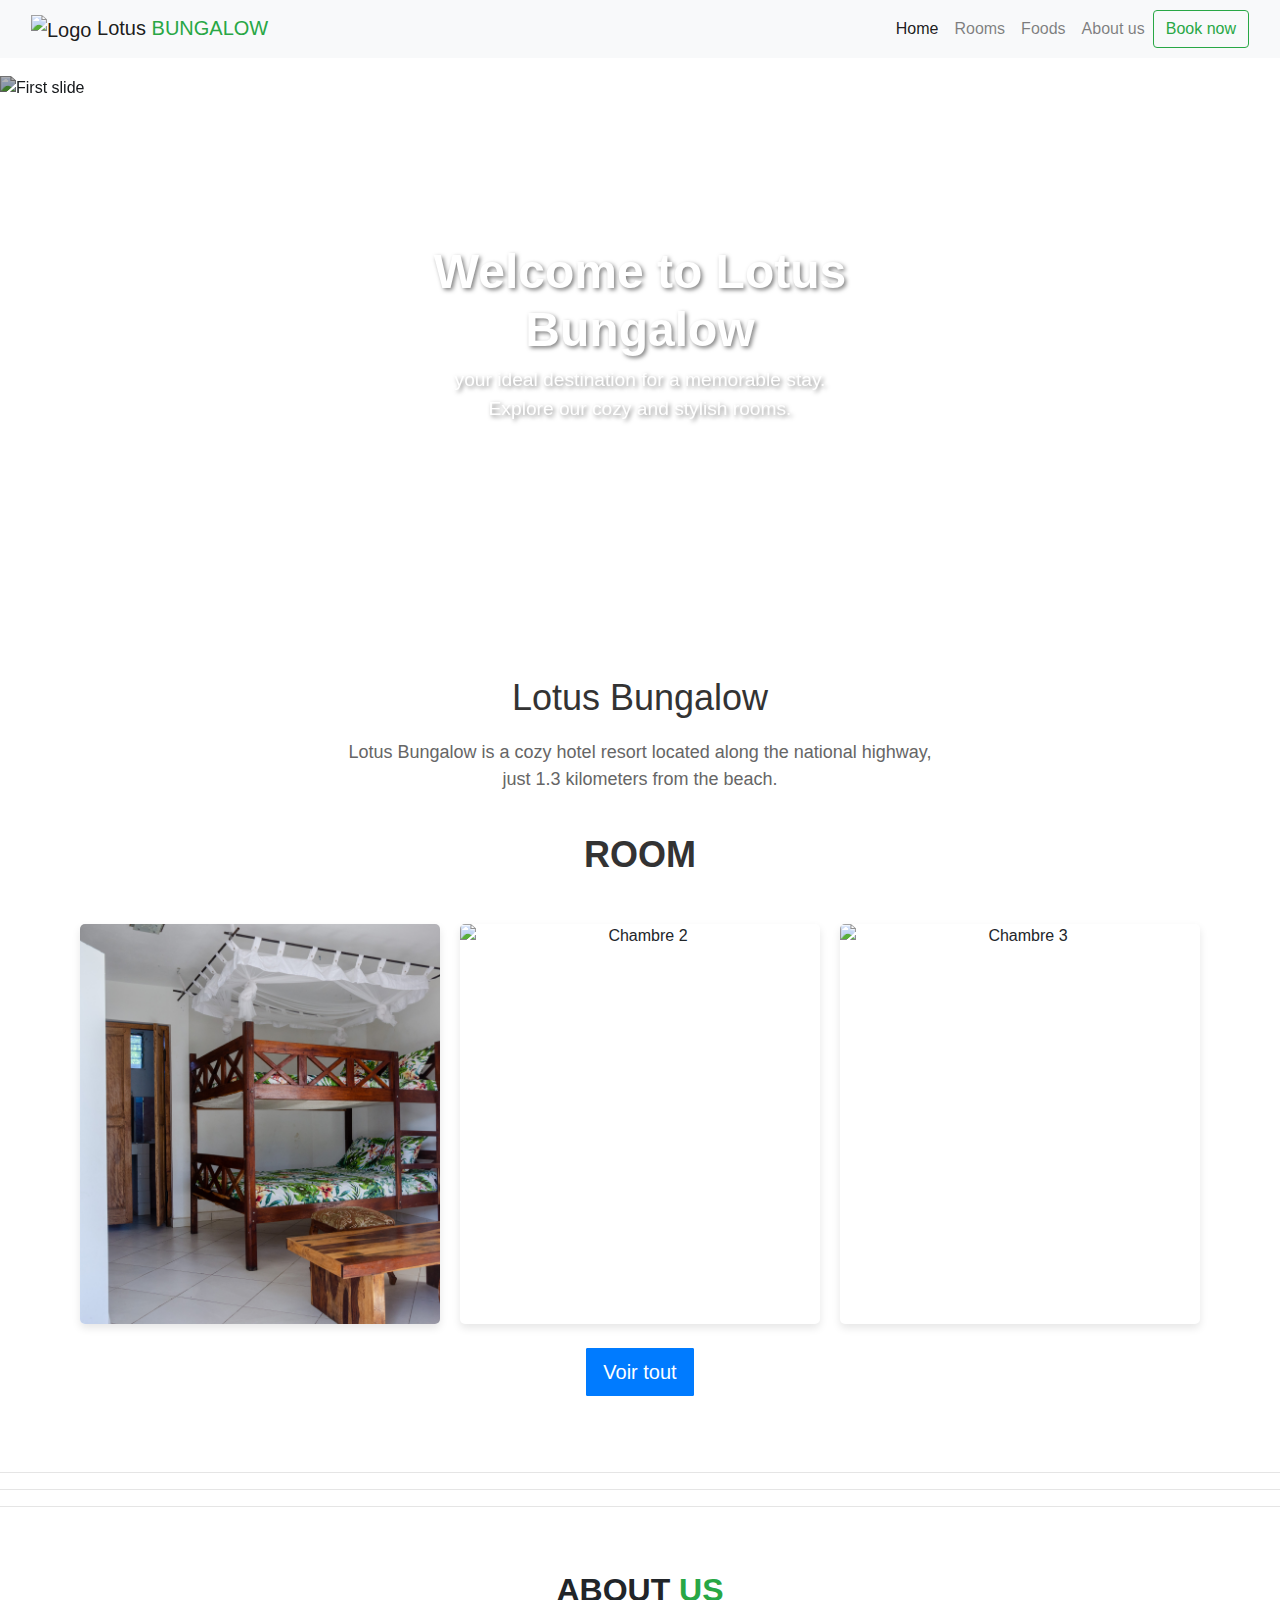
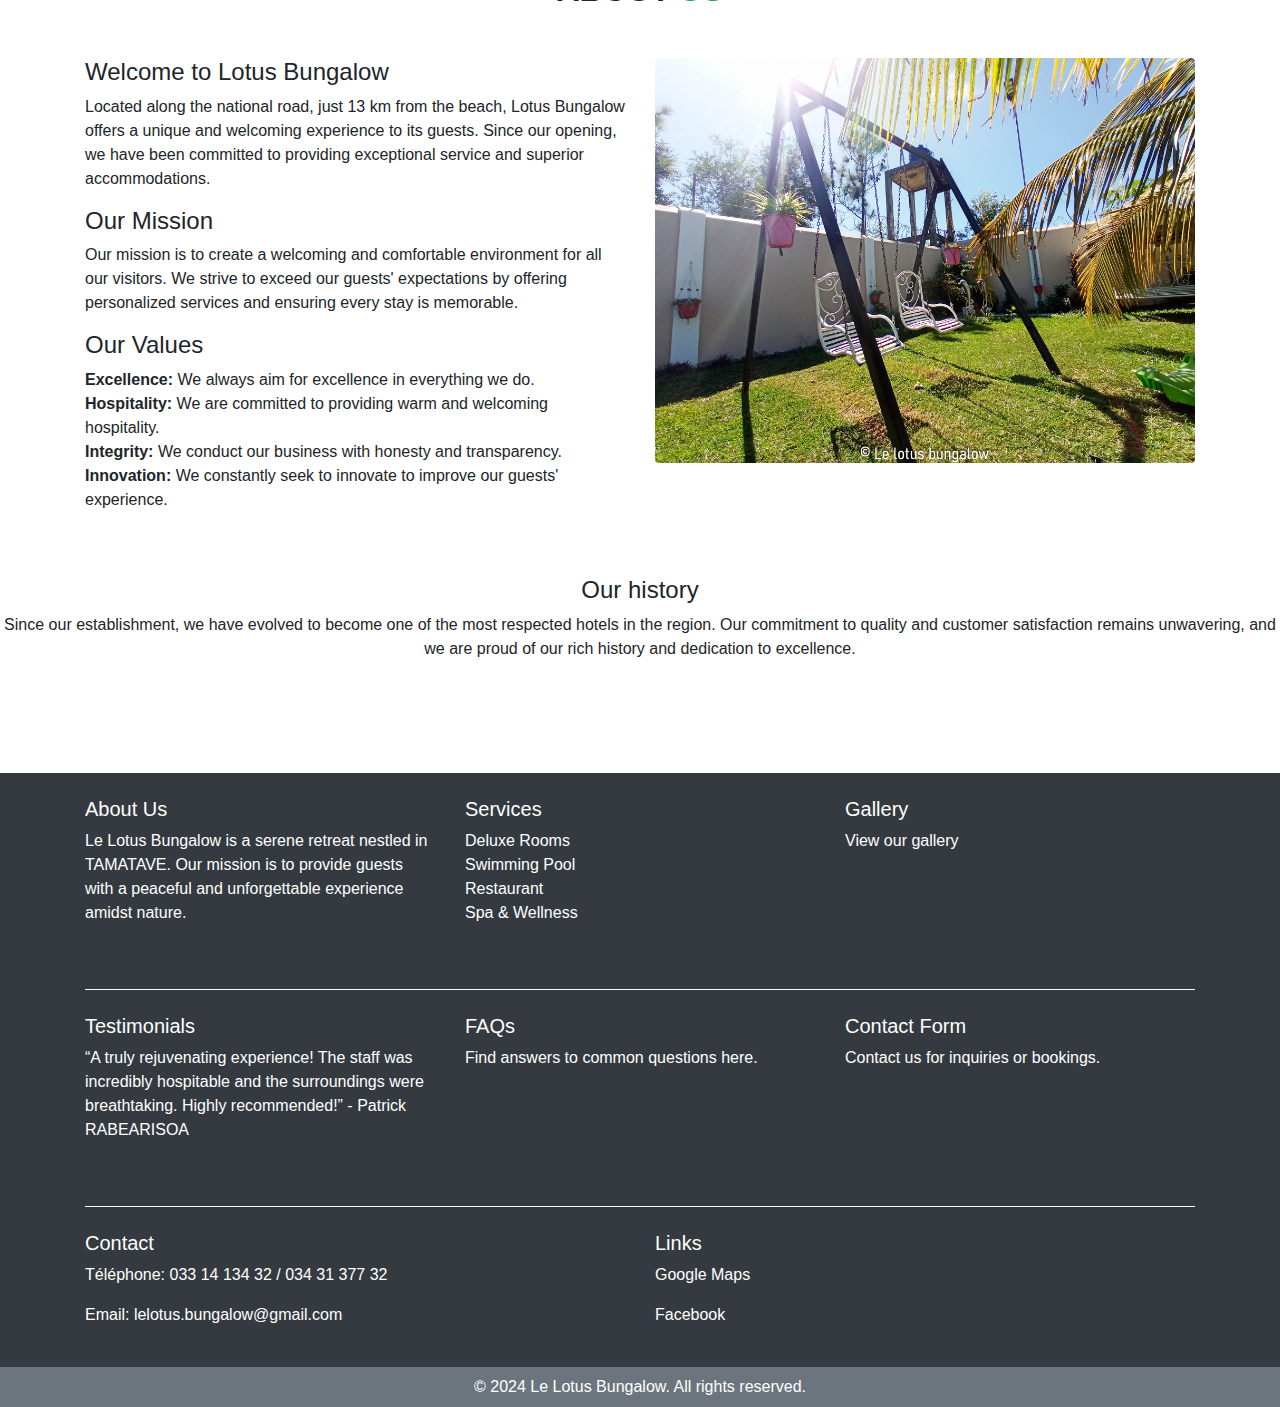
==== index.html @ 2dff7087 "fix: html code." ====
<!DOCTYPE html>
<html lang="en">
  <head>
    <meta charset="UTF-8" />
    <meta name="viewport" content="width=device-width, initial-scale=1.0" />
    <title>lotusbungalow.com</title>
    <link
      rel="stylesheet"
      href="https://stackpath.bootstrapcdn.com/bootstrap/4.5.2/css/bootstrap.min.css"
    />
    <link rel="stylesheet" href="assets/css/style.css" />
    <script src="https://code.jquery.com/jquery-3.5.1.slim.min.js"></script>
    <script src="https://cdn.jsdelivr.net/npm/@popperjs/core@2.9.2/dist/umd/popper.min.js"></script>
    <script src="https://stackpath.bootstrapcdn.com/bootstrap/4.5.2/js/bootstrap.min.js"></script>
  </head>
  <body>
    <nav class="navbar navbar-expand-lg navbar-light bg-light fixed-top">
      <div class="container-fluid">
        <a class="navbar-brand" href="#">
          <img
            src="assets/icons/Logo sans fond.png"
            alt="Logo"
            style="height: 40px"
          />
          Lotus <span class="text-success">BUNGALOW</span>
        </a>
        <button
          class="navbar-toggler"
          type="button"
          data-toggle="collapse"
          data-target="#navbarNav"
          aria-controls="navbarNav"
          aria-expanded="false"
          aria-label="Toggle navigation"
        >
          <span class="navbar-toggler-icon"></span>
        </button>
        <div class="collapse navbar-collapse" id="navbarNav">
          <ul class="navbar-nav ml-auto">
            <li class="nav-item active">
              <a class="nav-link" href="#">Home</a>
            </li>
            <li class="nav-item">
              <a class="nav-link" href="#room">Rooms</a>
            </li>
            <li class="nav-item">
              <a class="nav-link" href="#">Foods</a>
            </li>
            <li class="nav-item">
              <a class="nav-link" href="#aboutus">About us</a>
            </li>
          </ul>
          <form class="form-inline my-2 my-lg-0">
            <button
              class="btn btn-outline-success my-2 my-sm-0 w-100"
              type="submit"
            >
              Book now
            </button>
          </form>
        </div>
      </div>
    </nav>

    <div style="margin-top: 56px">
      <div
        id="carouselExampleIndicators"
        class="carousel slide"
        data-ride="carousel"
      >
        <ol class="carousel-indicators">
          <li
            data-target="#carouselExampleIndicators"
            data-slide-to="0"
            class="active"
          ></li>
          <li data-target="#carouselExampleIndicators" data-slide-to="1"></li>
          <li data-target="#carouselExampleIndicators" data-slide-to="2"></li>
        </ol>
        <div class="carousel-inner">
          <div class="carousel-item active">
            <img
              src="assets/image/308730508_596184905544179_4682401747476039275_n.jpg"
              class="d-block w-100"
              alt="First slide"
            />
            <div class="carousel-caption d-none d-md-block">
              <h5>Welcome to Lotus Bungalow</h5>
              <p>
                your ideal destination for a memorable stay. Explore our cozy
                and stylish rooms.
              </p>
            </div>
          </div>
          <div class="carousel-item">
            <img
              src="assets/image/BUNGALOW_01_3.JPG"
              class="d-block w-100"
              alt="Second slide"
            />
            <div class="carousel-caption d-none d-md-block">
              <h5>Welcome Lotus Bungalow</h5>
              <p>
                The perfect place for your stay. Discover our comfortable and
                elegant rooms.
              </p>
              <a href="rooms.html" class="btn btn-primary btn-lg">Rooms</a>
            </div>
          </div>
          <div class="carousel-item">
            <img
              src="assets/image/PLATS_04.JPG"
              class="d-block w-100"
              alt="Third slide"
            />
            <div class="carousel-caption d-none d-md-block">
              <h5>Welcome to Lotus Bungalow</h5>
              <p>
                Indulge in our culinary delights, crafted to tantalize your
                taste buds.
              </p>
              <a href="food.html" class="btn btn-primary btn-lg">Food</a>
            </div>
          </div>
        </div>
        <a
          class="carousel-control-prev"
          href="#carouselExampleIndicators"
          role="button"
          data-slide="prev"
        >
          <span class="carousel-control-prev-icon" aria-hidden="true"></span>
          <span class="sr-only">Previous</span>
        </a>
        <a
          class="carousel-control-next"
          href="#carouselExampleIndicators"
          role="button"
          data-slide="next"
        >
          <span class="carousel-control-next-icon" aria-hidden="true"></span>
          <span class="sr-only">Next</span>
        </a>
      </div>

      <div class="container welcome-section">
        <h2>Lotus Bungalow</h2>
        <p>
          Lotus Bungalow is a cozy hotel resort located along the national
          highway, <span id="room" >just 1.3 kilometers from the beach.</span> 
        </p>
        <h2 class="text-center font-weight-bold mb-5">ROOM</h2>

        <div class="room-images">
          <img
            src="assets/image/BUNGALOW_09_1.JPG"
            alt="Chambre 1"
            class="img-fluid"
          />
          <img
            src="assets/image/BUNGALOW_05_2.JPG"
            alt="Chambre 2"
            class="img-fluid"
          />
          <img
            src="assets/image/EXTERIEUR_10.JPG"
            alt="Chambre 3"
            class="img-fluid"
          />
        </div>
        <a href="rooms.html" class="btn btn-primary btn-lg mt-4">Voir tout</a>
      </div>
    </div>
    <hr class="<hr class="invisible-hr" id="aboutus">
    <hr class="<hr class="invisible-hr">
    <hr class="<hr class="invisible-hr">

    <!-- About us section JOELITIANA -->
  <section  class="py-5">
    <div class="container">
        <h2 class="text-center font-weight-bold mb-5">ABOUT <span class="text-success">US</span></h2>
        <div class="row">
            <div class="col-md-6 order-md-2">
                <img src="assets/image/405200516_856236149539052_360802718447433710_n.jpg" alt="Lotus Bungalow" class="img-fluid rounded mb-4">
            </div>
            <div class="col-md-6 order-md-1">
                <h4>Welcome to Lotus Bungalow</h4>
                <p>Located along the national road, just 13 km from the beach, Lotus Bungalow offers a unique and welcoming experience to its guests. Since our opening, we have been committed to providing exceptional service and superior accommodations.</p>
                <h4>Our Mission</h4>
                <p>Our mission is to create a welcoming and comfortable environment for all our visitors. We strive to exceed our guests' expectations by offering personalized services and ensuring every stay is memorable.</p>
                <h4>Our Values</h4>
                <ul class="list-unstyled" >
                    <li><strong>Excellence:</strong> We always aim for excellence in everything we do.</li>
                    <li><strong>Hospitality:</strong> We are committed to providing warm and welcoming hospitality.</li>
                    <li><strong>Integrity:</strong> We conduct our business with honesty and transparency.</li>
                    <li><strong>Innovation:</strong> We constantly seek to innovate to improve our guests' experience.</li>
                </ul>
            </div>
        </div>
    </div>
    <div class="row mt-5">
        <div class="col-md-12 text-center">
            <h4>Our history</h4>
            <p>Since our establishment, we have evolved to become one of the most respected hotels in the region. Our commitment to quality and customer satisfaction remains unwavering, and we are proud of our rich history and dedication to excellence.</p>
        </div>
    </div>
  </div>
</section>

 <!-- Footer  JOELITIANA-->
 <footer class="bg-dark text-white mt-5">
  <div class="container py-4">
    <div class="row">
      <div class="col-md-4 mb-4">
          <h5>About Us</h5>
          <p>Le Lotus Bungalow is a serene retreat nestled in TAMATAVE. Our mission is to provide guests with a peaceful and unforgettable experience amidst nature.</p>
      </div>
      <div class="col-md-4 mb-4">
          <h5>Services</h5>
          <ul class="list-unstyled">
              <li>Deluxe Rooms</li>
              <li>Swimming Pool</li>
              <li>Restaurant</li>
              <li>Spa & Wellness</li>
          </ul>
      </div>
      <div class="col-md-4 mb-4">
          <h5>Gallery</h5>
          <p><a class="text-white">View our gallery</a></p>
      </div>
  </div>
      <hr class="border-top border-light my-4">
      <div class="row">
        <div class="col-md-4 mb-4">
              <h5>Testimonials</h5>
              <p>“A truly rejuvenating experience! The staff was incredibly hospitable and the surroundings were breathtaking. Highly recommended!” - Patrick RABEARISOA</p>
          </div>
          <div class="col-md-4 mb-4">
              <h5>FAQs</h5>
              <p>Find answers to common questions <a class="text-white">here</a>.</p>
          </div>
          <div class="col-md-4">
            <h5>Contact Form</h5>
            <p><a class="text-white">Contact us</a> for inquiries or bookings.</p>
          </div>
      </div>
      <hr class="border-top border-light my-4">
      <div class="row">
          <div class="col-md-6">
            <h5>Contact</h5>
            <p>Téléphone: 033 14 134 32 / 034 31 377 32</p>
            <p>Email: <a href="mailto:lelotus.bungalow@gmail.com" class="text-white">lelotus.bungalow@gmail.com</a></p>
          </div>
          <div class="col-md-6">
              <h5>Links</h5>
              <p><a href="https://www.google.com/maps/place/Le+Lotus+Bungalow" class="text-white" target="_blank">Google Maps</a></p>
              <p><a href="https://www.facebook.com/Le-Lotus-Bungalow" class="text-white" target="_blank">Facebook</a></p>
          </div>
      </div>
  </div>
  <div class="container-fluid bg-secondary py-2">
      <div class="container text-center">
          <p class="mb-0">© 2024 Le Lotus Bungalow. All rights reserved.</p>
      </div>
  </div>
</footer>


    <script src="https://code.jquery.com/jquery-3.5.1.slim.min.js"></script>
    <script src="https://cdn.jsdelivr.net/npm/@popperjs/core@2.9.3/dist/umd/popper.min.js"></script>
    <script src="https://stackpath.bootstrapcdn.com/bootstrap/4.5.2/js/bootstrap.min.js"></script>
    <script src="https://kit.fontawesome.com/a076d05399.js"></script>
  </body>
</html>
---- assets/css/style.css ----
* {
  margin: 0;
  padding: 0;
  box-sizing: border-box;
  font-family: Arial, Helvetica, sans-serif;
}
html {
  scroll-behavior: smooth;
}

.navbar-nav .nav-link {
  transition: background-color 0.3s, color 0.3s;
}

.navbar-nav .nav-link:hover {
  background-color: #6ea2db;
  color: white;
}

.carousel-item {
  height: 65vh;
  background-size: cover;
  background-position: center;
  position: relative;
}
.carousel-caption {
  bottom: 12%;
}
.carousel-caption h5 {
  font-size: 3.1rem;
  font-weight: bold;
}
.carousel-caption p {
  font-size: 1.1rem;
}
.carousel-caption button {
  color: white;
  border-radius: 1px;
  margin-left: 20px;
}

.carousel-item.active div {
  border-radius: 5px;
}
.image-filtre {
  filter: brightness(70%);
}
.btn.btn-primary.btn-lg {
  border-radius: 1px;
}
.btn.btn-secondary.btn-lg {
  border-radius: 1px;
  margin: 20px;
}
body {
  margin-top: 76px;
}

.carousel-item {
  height: 60vh;
  min-height: 300px;
}

.carousel-item img {
  height: 100%;
  object-fit: cover;
}

.carousel-caption {
  position: absolute;
  top: 50%;
  left: 50%;
  transform: translate(-50%, -50%);
  text-align: center;
  color: white;
  text-shadow: 2px 2px 4px rgba(0, 0, 0, 0.5);
  padding: 0;
}

@media (max-width: 768px) {
  .carousel-caption {
    padding: 0 5px;
  }

  .carousel-caption h5 {
    font-size: 1.8rem;
  }

  .carousel-caption p {
    font-size: 0.5rem;
  }
}

@media (max-width: 576px) {
  .carousel-caption {
    padding: 0 5px;
  }

  .carousel-caption h5 {
    font-size: 1.2rem;
  }

  .carousel-caption p {
    font-size: 0.9rem;
  }

  .carousel-caption a {
    font-size: 0.8rem;
  }
}

@media (max-width: 1040px) {
  .carousel-caption {
    padding: 0 5px;
    margin-top: -5vw;
  }

  .carousel-caption h5 {
    font-size: 1.5rem;
  }

  .carousel-caption p {
    font-size: 1.1rem;
  }

  .carousel-caption a {
    font-size: 0.5rem;
  }
}
@media (max-width: 1440px) {
  .carousel-caption {
    padding: 0 5px;
  }

  .carousel-caption h5 {
    font-size: 3rem;
  }

  .carousel-caption p {
    font-size: 1.2rem;
  }

  .carousel-caption a {
    font-size: 0.6rem;
  }
}

body {
  font-family: Arial, sans-serif;
}

.welcome-section,
.why-choose-us,
.events-section {
  padding: 60px 0;
  text-align: center;
}
.welcome-section h2,
.why-choose-us h2,
.events-section h2 {
  font-size: 36px;
  margin-bottom: 20px;
  color: #333;
}
.welcome-section p,
.why-choose-us p,
.events-section p {
  max-width: 600px;
  margin: 0 auto 40px;
  font-size: 18px;
  color: #666;
}
.room-images,
.why-choose-us .images,
.events-section .images {
  display: flex;
  justify-content: center;
  gap: 20px;
  flex-wrap: wrap;
}
.room-images img,
.why-choose-us img,
.events-section img {
  max-width: 50%;
  border-radius: 5px;
  box-shadow: 0 4px 8px rgba(0, 0, 0, 0.1);
  width: calc(33.333% - 20px);
  height: 400px;
  object-fit: cover;
}
@media (max-width: 768px) {
  .room-images img,
  .why-choose-us img,
  .events-section img {
    width: calc(50% - 20px);
  }
}
@media (max-width: 576px) {
  .room-images img,
  .why-choose-us img,
  .events-section img {
    width: 100%;
  }
}

.carousel-item.active img {
  filter: brightness(70%);
}

#services {
  position: relative;
  background-image: url("../image/Premium\ Photo\ _\ Abstract\ blur\ luxury\ hotel\ lobby\ for\ background.jpg");
  background-size: cover;
  background-position: center;
  color: white;
  padding: 5rem 0;
}
.service-logo {
  max-width: 60px;
  height: auto;
}

.overlay {
  position: absolute;
  top: 0;
  right: 0;
  bottom: 0;
  left: 0;
  background: rgba(0, 0, 0, 0.5);
}

.content {
  position: relative;
  z-index: 2;
}

.card {
  background: rgba(0, 0, 0, 0.7);
  border: none;
}

.card h5,
.card p {
  color: white;
}

@media (max-width: 768px) {
  .card {
    height: auto;
  }
}

@media (max-width: 576px) {
  .card {
    height: auto;
  }
  .container {
    margin-bottom: 50px;
  }
}
.room-images img:hover {
  filter: grayscale(100%);
  transform: scale(0.99);
  transition: transform 0.2s ease;
}
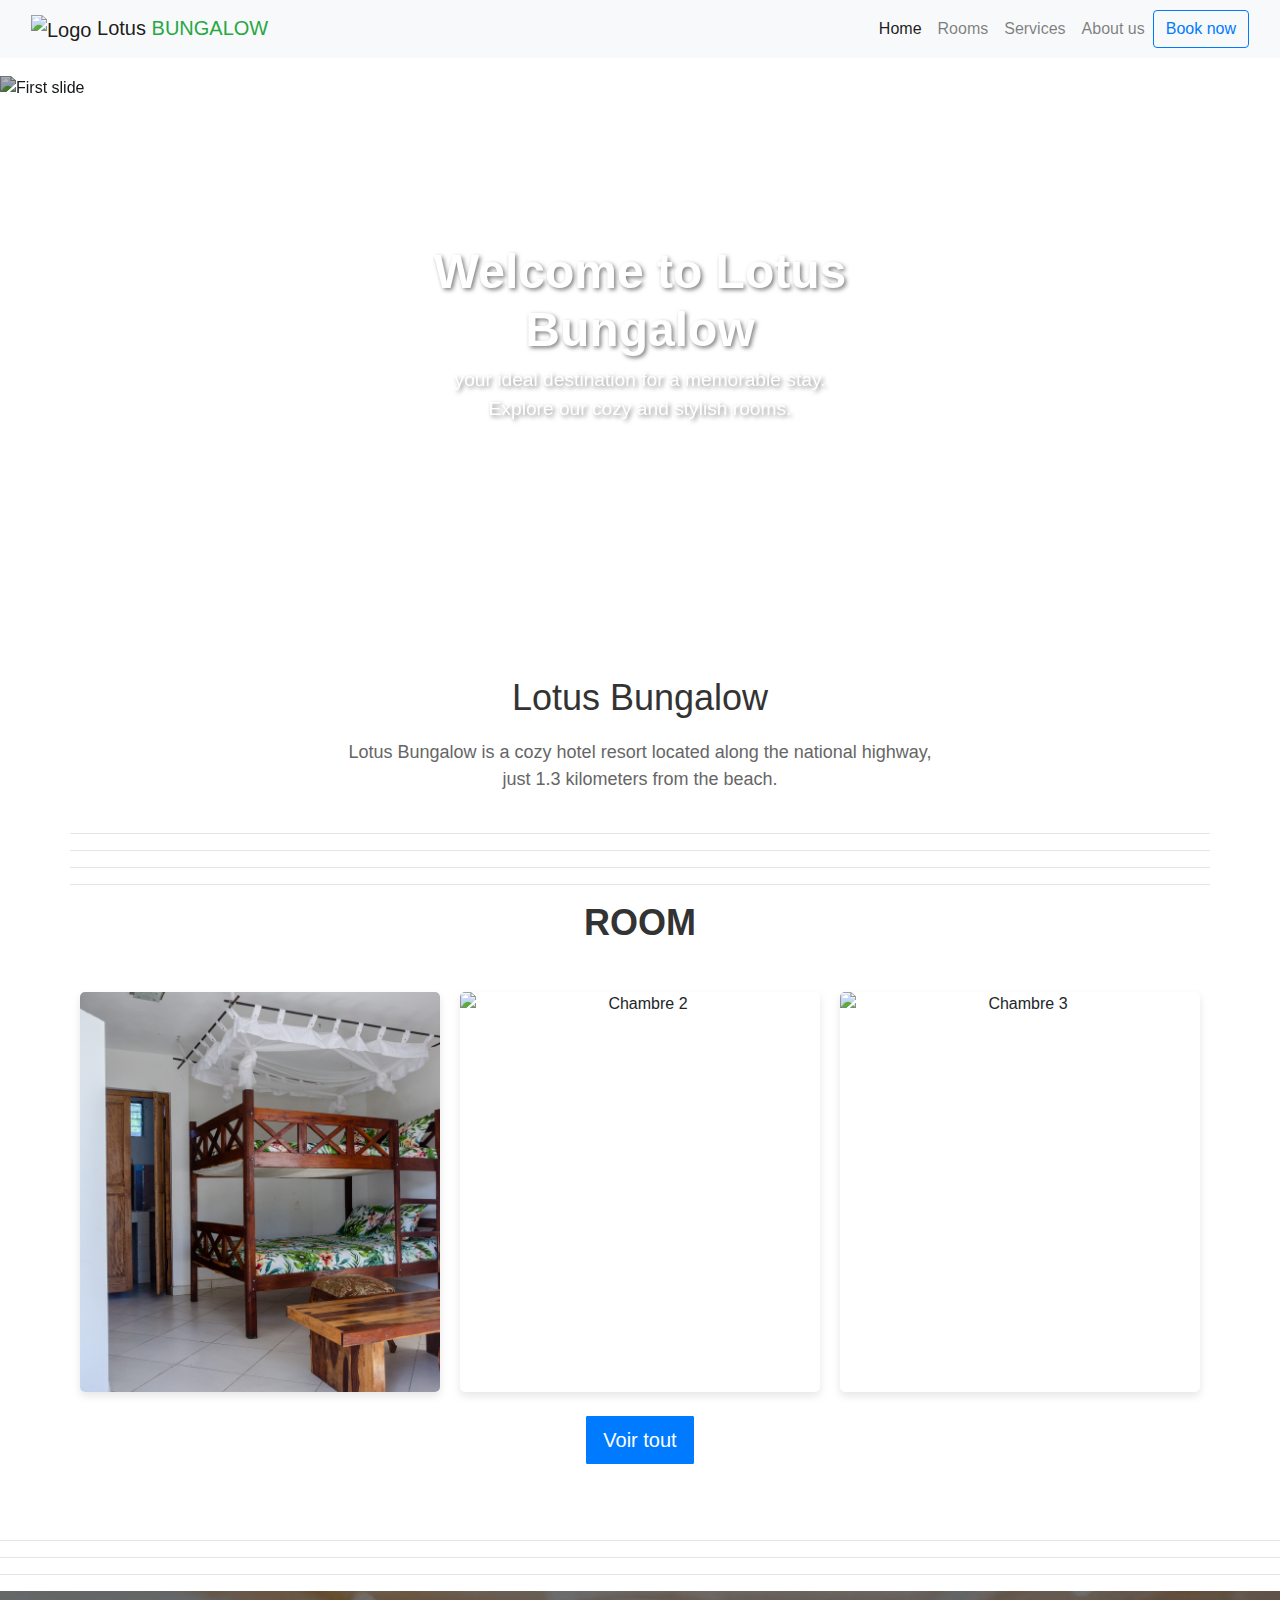
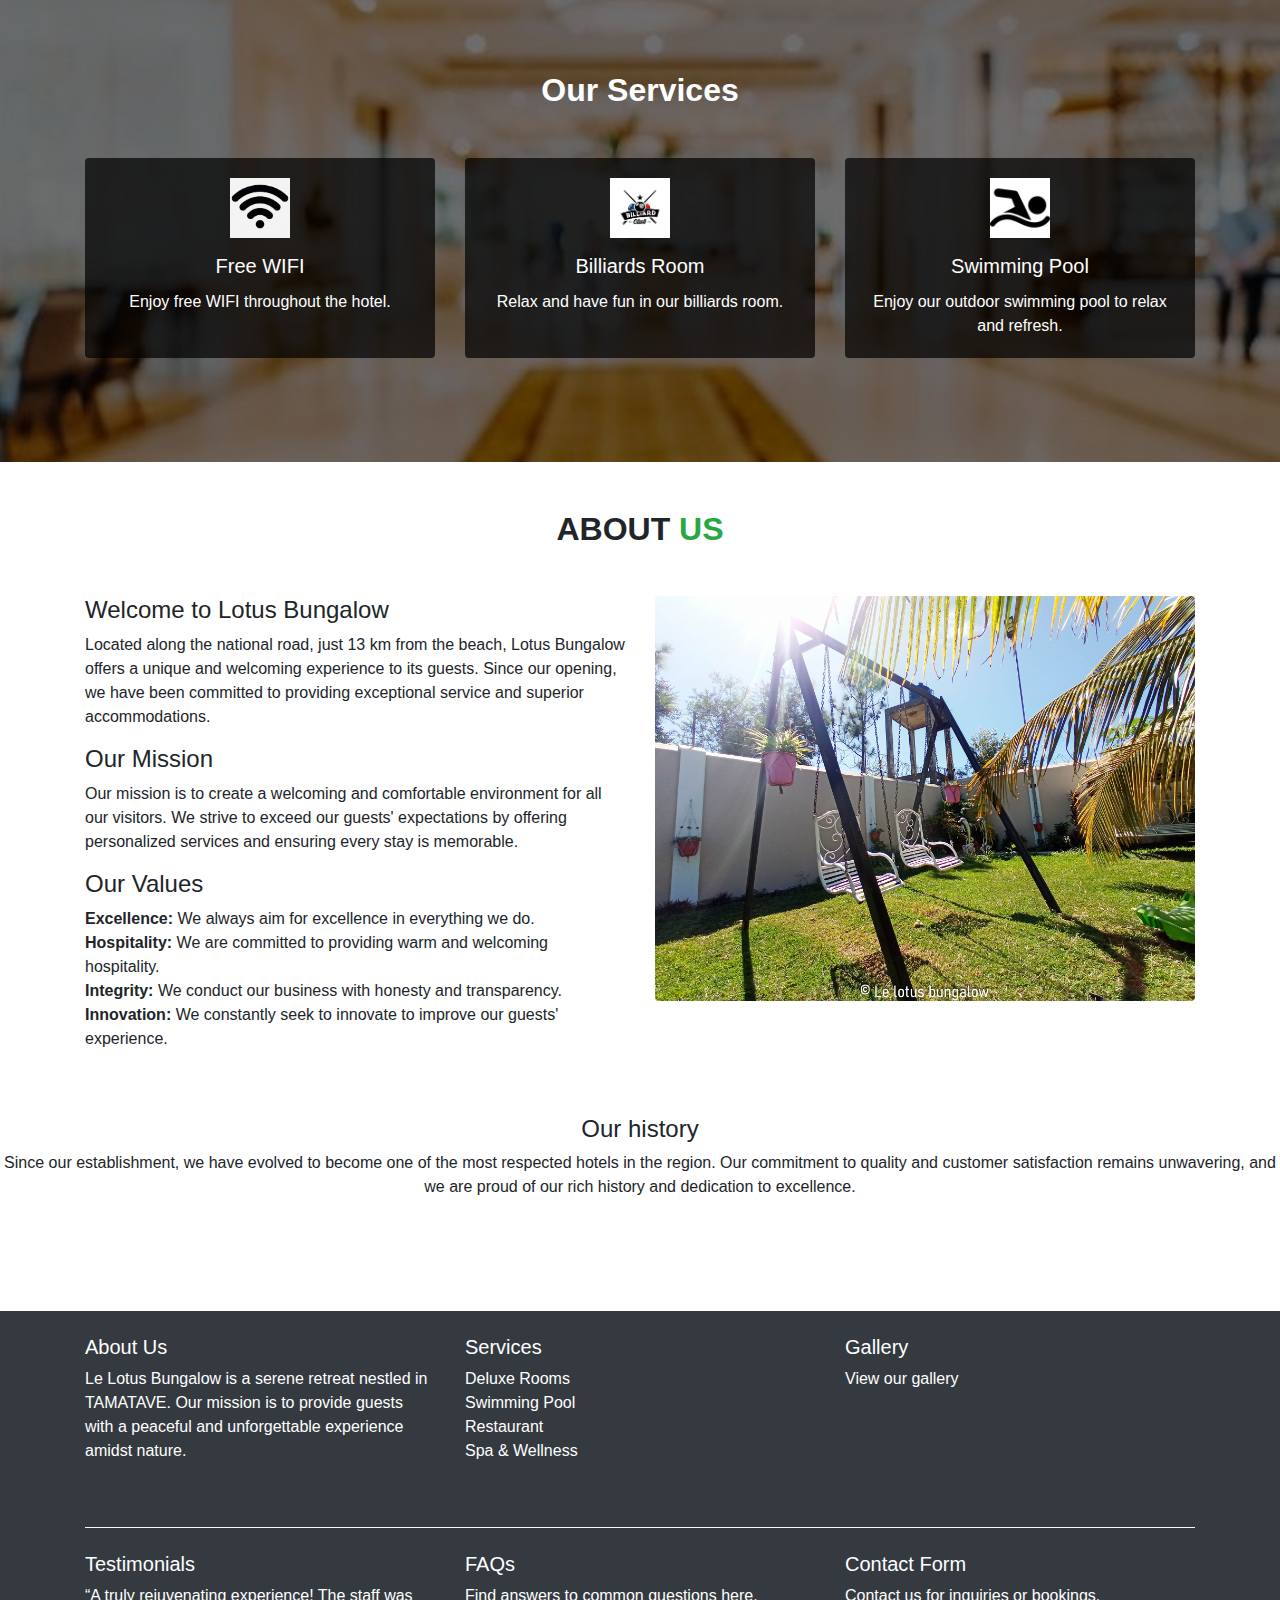
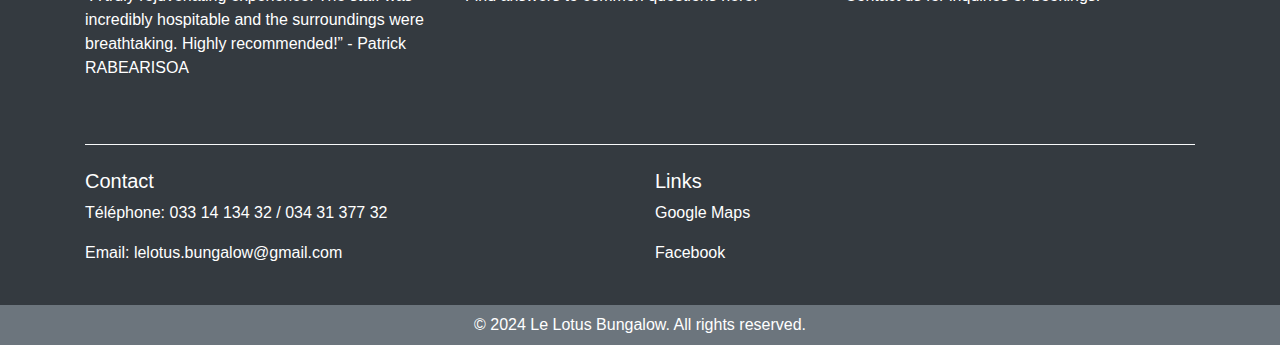
==== commit ef1e8843: "fix : add service page" ====
--- a/index.html
+++ b/index.html
@@ -16,7 +16,7 @@
   <body>
     <nav class="navbar navbar-expand-lg navbar-light bg-light fixed-top">
       <div class="container-fluid">
-        <a class="navbar-brand" href="#">
+        <a class="navbar-brand">
           <img
             src="assets/icons/Logo sans fond.png"
             alt="Logo"
@@ -44,7 +44,7 @@
               <a class="nav-link" href="#room">Rooms</a>
             </li>
             <li class="nav-item">
-              <a class="nav-link" href="#">Foods</a>
+              <a class="nav-link" href="#">Services</a>
             </li>
             <li class="nav-item">
               <a class="nav-link" href="#aboutus">About us</a>
@@ -52,10 +52,10 @@
           </ul>
           <form class="form-inline my-2 my-lg-0">
             <button
-              class="btn btn-outline-success my-2 my-sm-0 w-100"
+              class="btn btn-outline-primary my-2 my-sm-0 w-100"
               type="submit"
             >
-              Book now
+             <a href="booking.html" class="text-decoration-none text-reset">Book now</a> 
             </button>
           </form>
         </div>
@@ -144,11 +144,14 @@
       </div>
 
       <div class="container welcome-section">
-        <h2>Lotus Bungalow</h2>
+        <h2>Lotus Bungalow </h2>
         <p>
-          Lotus Bungalow is a cozy hotel resort located along the national
-          highway, <span id="room" >just 1.3 kilometers from the beach.</span> 
-        </p>
+          Lotus Bungalow is a cozy hotel resort located along the national 
+          highway, just 1.3 kilometers from the beach.
+        </p >
+        <hr class="<hr class="invisible-hr" id="room"> <hr>
+        <hr class="<hr class="invisible-hr">
+        <hr class="<hr class="invisible-hr" >
         <h2 class="text-center font-weight-bold mb-5">ROOM</h2>
 
         <div class="room-images">
@@ -175,6 +178,60 @@
     <hr class="<hr class="invisible-hr">
     <hr class="<hr class="invisible-hr">
 
+    
+    <section id="services">
+      <div class="overlay"></div>
+      <div class="container content">
+        <h2 class="text-center font-weight-bold mb-5">Our Services</h2>
+        <div class="row">
+          <div class="col-md-4 mb-4">
+            <div class="card h-100 text-center">
+              <div class="card-body">
+                <img
+                  src="assets/icons/Logo Wifi, wireless logo, Black wifi logo, wifi symbol white, computer Network,Wi-Fi Computer Icons, internet png.jpg"
+                  alt=""
+                  class="service-logo mb-3"
+                />
+                <h5 class="card-title">Free WIFI</h5>
+                <p class="card-text">Enjoy free WIFI throughout the hotel.</p>
+              </div>
+            </div>
+          </div>
+
+          <div class="col-md-4 mb-4">
+            <div class="card h-100 text-center">
+              <div class="card-body">
+                <img
+                  src="assets/icons/Billiards people icon vector image on VectorStock (1).jpg"
+                  alt=""
+                  class="service-logo mb-3"
+                />
+                <h5 class="card-title">Billiards Room</h5>
+                <p class="card-text">
+                  Relax and have fun in our billiards room.
+                </p>
+              </div>
+            </div>
+          </div>
+          <div class="col-md-4 mb-4">
+            <div class="card h-100 text-center">
+              <div class="card-body">
+                <img
+                  src="assets/icons/Iconos de Figura Natacion para descargar gratis.jpg"
+                  alt=""
+                  class="service-logo mb-3"
+                />
+                <h5 class="card-title">Swimming Pool</h5>
+                <p class="card-text">
+                  Enjoy our outdoor swimming pool to relax and refresh.
+                </p>
+              </div>
+            </div>
+          </div>
+        </div>
+      </div>
+    </section>
+
     <!-- About us section JOELITIANA -->
   <section  class="py-5">
     <div class="container">
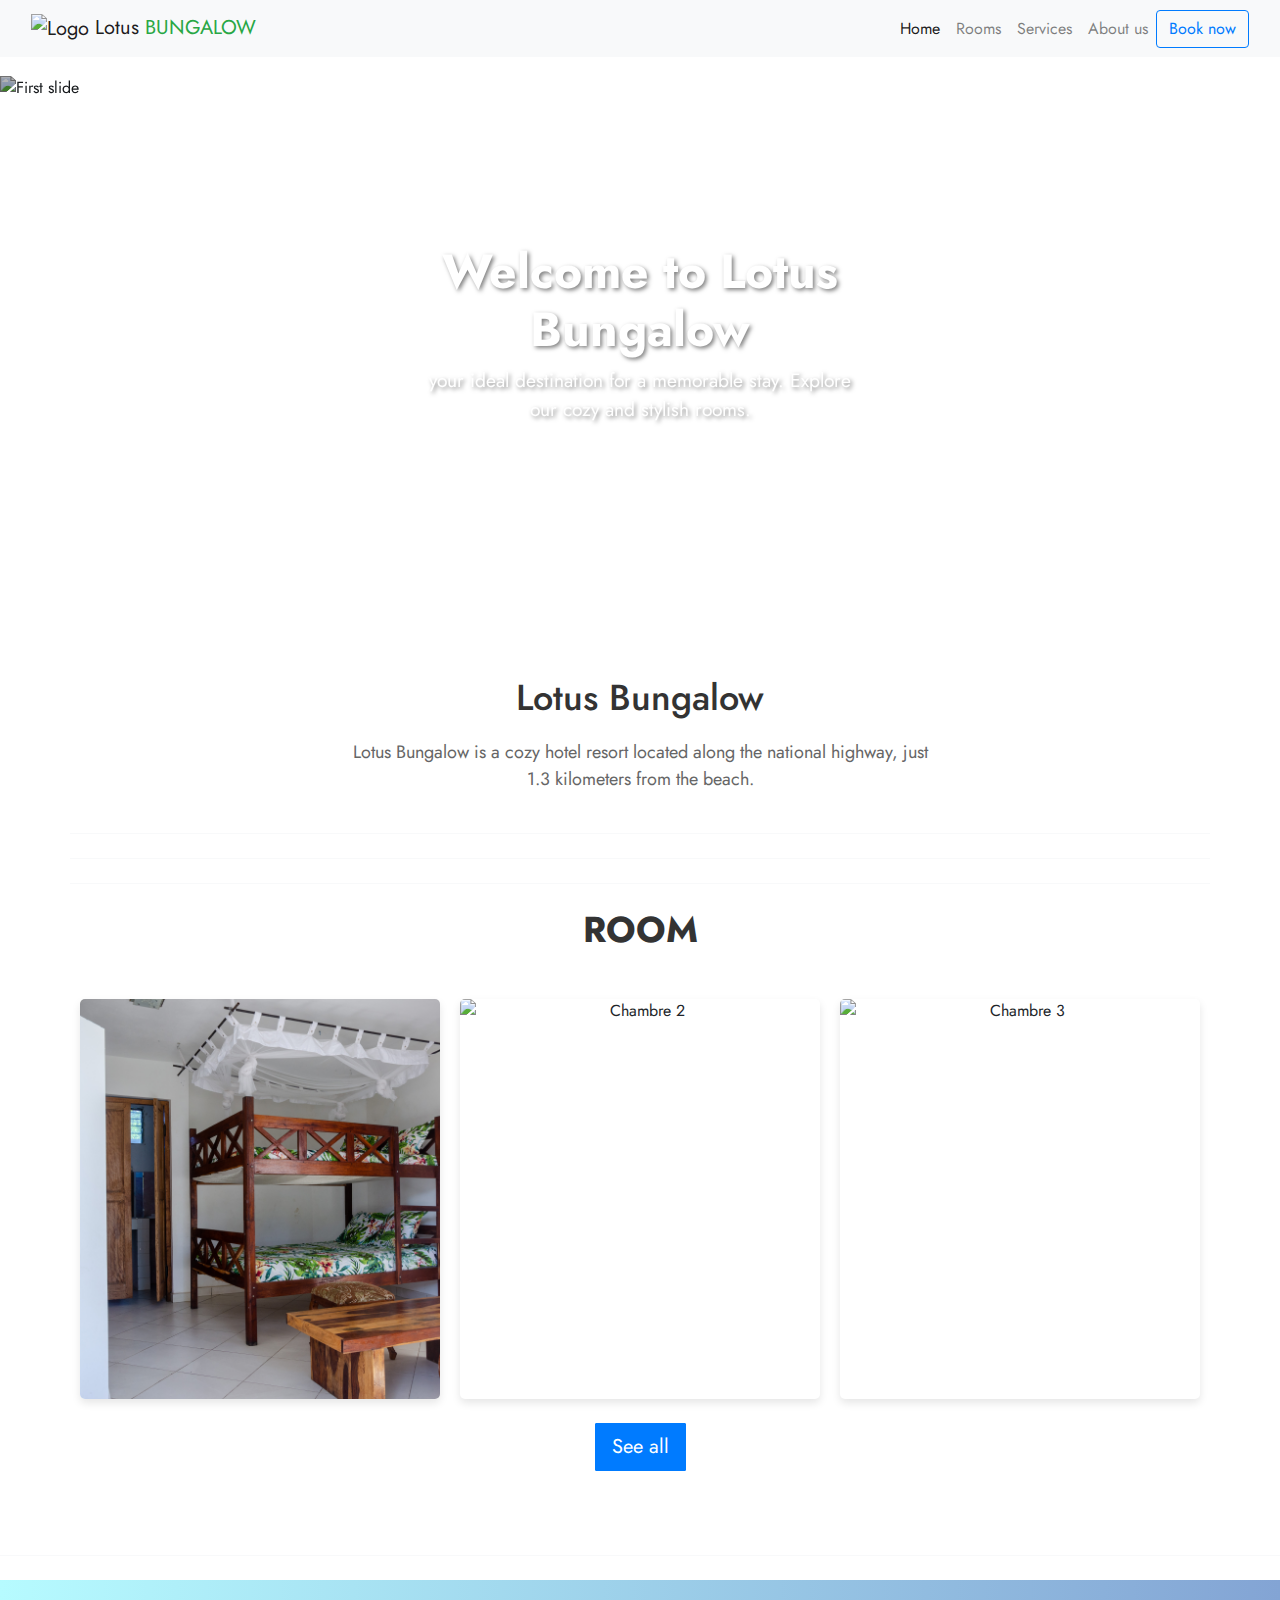
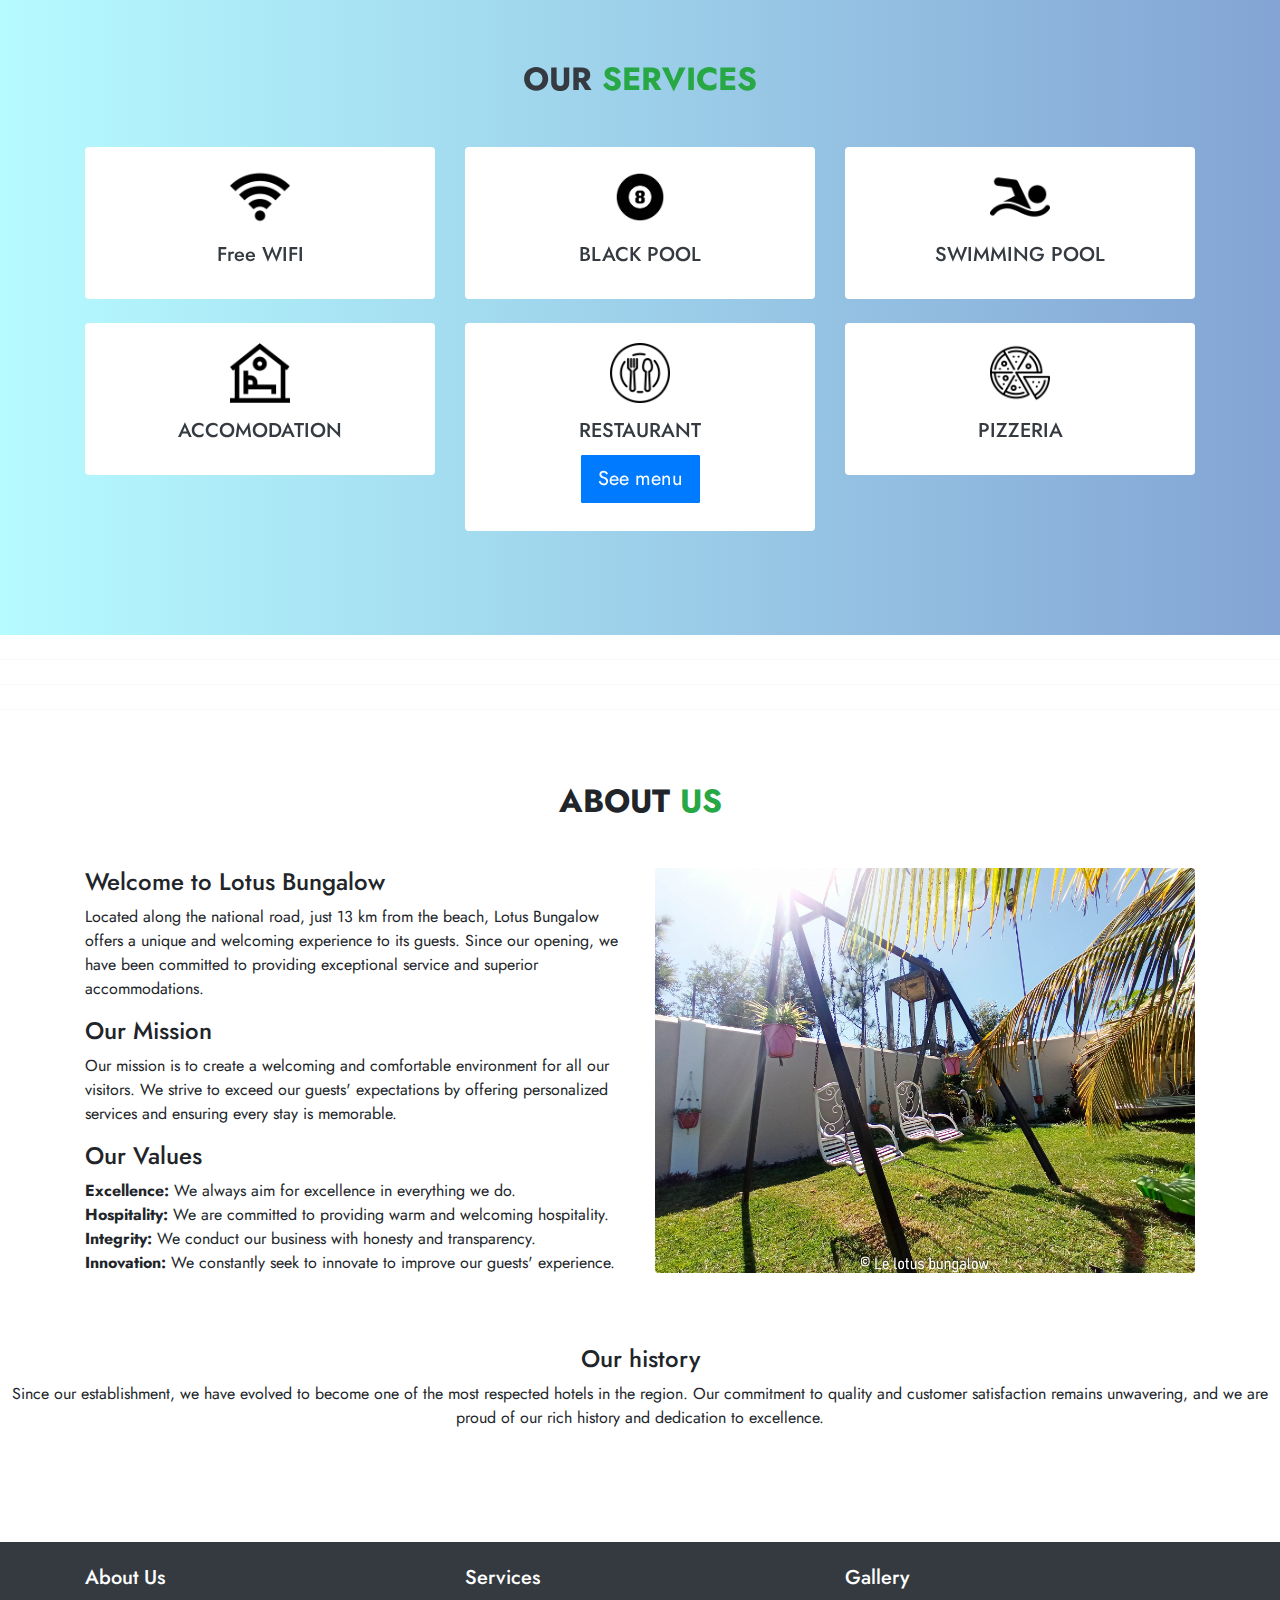
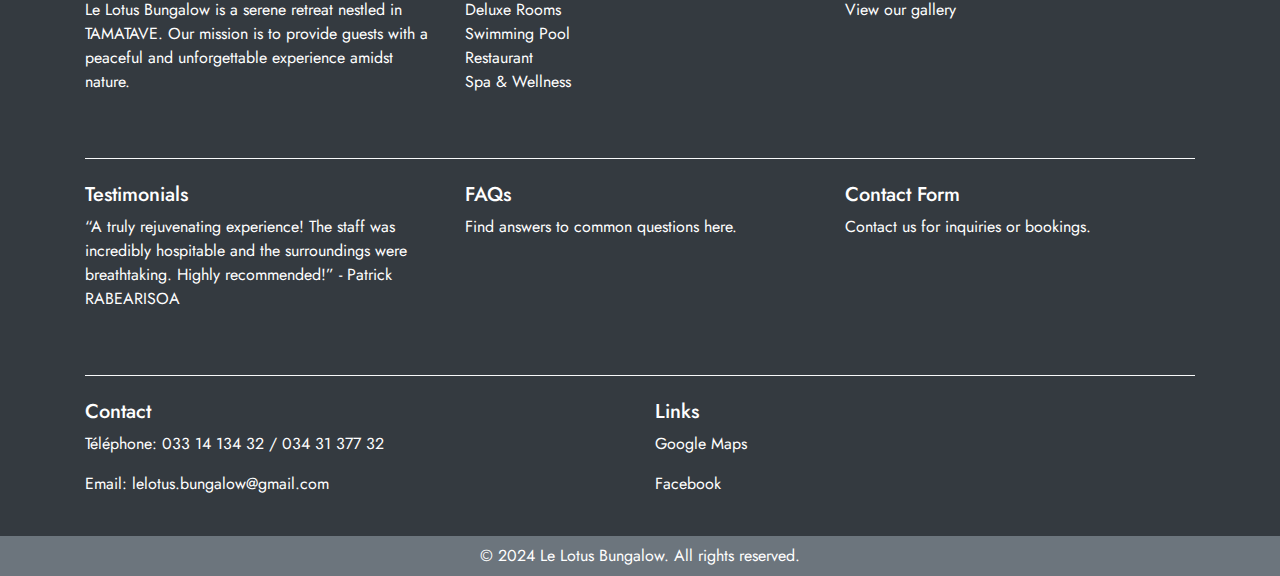
==== commit 54d542dc: "fix: final check." ====
--- a/index.html
+++ b/index.html
@@ -44,7 +44,7 @@
               <a class="nav-link" href="#room">Rooms</a>
             </li>
             <li class="nav-item">
-              <a class="nav-link" href="#">Services</a>
+              <a class="nav-link" href="#services">Services</a>
             </li>
             <li class="nav-item">
               <a class="nav-link" href="#aboutus">About us</a>
@@ -149,9 +149,8 @@
           Lotus Bungalow is a cozy hotel resort located along the national 
           highway, just 1.3 kilometers from the beach.
         </p >
-        <hr class="<hr class="invisible-hr" id="room"> <hr>
-        <hr class="<hr class="invisible-hr">
-        <hr class="<hr class="invisible-hr" >
+        <hr class="invisible-hr border-top border-light my-4" id="room"> <hr class="border-top border-light my-4">
+        <hr class="invisible-hr border-top border-light my-4">
         <h2 class="text-center font-weight-bold mb-5">ROOM</h2>
 
         <div class="room-images">
@@ -171,18 +170,14 @@
             class="img-fluid"
           />
         </div>
-        <a href="rooms.html" class="btn btn-primary btn-lg mt-4">Voir tout</a>
+        <a href="rooms.html" class="btn btn-primary btn-lg mt-4">See all</a>
       </div>
     </div>
-    <hr class="<hr class="invisible-hr" id="aboutus">
-    <hr class="<hr class="invisible-hr">
-    <hr class="<hr class="invisible-hr">
-
-    
+    <hr  class=" border-top border-light my-4">
     <section id="services">
       <div class="overlay"></div>
       <div class="container content">
-        <h2 class="text-center font-weight-bold mb-5">Our Services</h2>
+        <h2 class="text-center font-weight-bold mb-5 text-dark">OUR <span class="text-success">SERVICES</span></h2>
         <div class="row">
           <div class="col-md-4 mb-4">
             <div class="card h-100 text-center">
@@ -192,9 +187,8 @@
                   alt=""
                   class="service-logo mb-3"
                 />
-                <h5 class="card-title">Free WIFI</h5>
-                <p class="card-text">Enjoy free WIFI throughout the hotel.</p>
-              </div>
+                <h5 class="card-title text-dark">Free WIFI</h5>
+              </div>  
             </div>
           </div>
 
@@ -206,13 +200,11 @@
                   alt=""
                   class="service-logo mb-3"
                 />
-                <h5 class="card-title">Billiards Room</h5>
-                <p class="card-text">
-                  Relax and have fun in our billiards room.
-                </p>
-              </div>
-            </div>
-          </div>
+                <h5 class="card-title text-dark">BLACK POOL</h5>
+              </div>
+            </div>
+          </div>
+
           <div class="col-md-4 mb-4">
             <div class="card h-100 text-center">
               <div class="card-body">
@@ -221,16 +213,60 @@
                   alt=""
                   class="service-logo mb-3"
                 />
-                <h5 class="card-title">Swimming Pool</h5>
-                <p class="card-text">
-                  Enjoy our outdoor swimming pool to relax and refresh.
-                </p>
-              </div>
-            </div>
-          </div>
+                <h5 class="card-title text-dark">SWIMMING POOL</h5>
+              </div>
+            </div>
+          </div>
+
+          <div class="col-md-4 mb-4">
+            <div class="card h-150 text-center">
+              <div class="card-body ">
+                <img
+                  src="assets/icons/hébergement.jpg"
+                  alt=""
+                  class="service-logo mb-3"
+                />
+                <h5 class="card-title text-dark">ACCOMODATION</h5>
+              </div>
+            </div>
+          </div>
+
+          <div class="col-md-4 mb-4">
+            <div class="card h-100 text-center">
+              <div class="card-body">
+                <img
+                  src="assets/icons/food.jpg"
+                  alt=""
+                  class="service-logo mb-3"
+                />
+                
+                <h5 class="card-title text-dark">RESTAURANT</h5>
+                <a href="food.html" class="btn btn-primary btn-lg mb-2">See menu</a>
+              </div>
+            </div>
+          </div>
+
+          <div class="col-md-4 mb-4">
+            <div class="card h-150 text-center">
+              <div class="card-body">
+                <img
+                  src="assets/icons/pizzeria.jpg"
+                  alt=""
+                  class="service-logo mb-3"
+                />
+                <h5 class="card-title text-dark">PIZZERIA</h5>
+              </div>
+            </div>
+          </div>
+
+
         </div>
       </div>
     </section>
+    <hr class="invisible-hr border-top border-light my-4" id="aboutus">
+    <hr class="invisible-hr border-top border-light my-4">
+    <hr class="invisible-hr border-top border-light my-4">
+
 
     <!-- About us section JOELITIANA -->
   <section  class="py-5">
--- a/assets/css/style.css
+++ b/assets/css/style.css
@@ -1,8 +1,16 @@
+@import url("https://fonts.googleapis.com/css2?family=Jost:ital,wght@0,100..900;1,100..900&display=swap");
+@import url("https://fonts.googleapis.com/css2?family=Jost:ital,wght@0,100..900;1,100..900&family=Montserrat:ital,wght@0,100..900;1,100..900&display=swap");
+@import url("https://fonts.googleapis.com/css2?family=Teko:wght@300..700&display=swap");
+
+
 * {
   margin: 0;
   padding: 0;
   box-sizing: border-box;
-  font-family: Arial, Helvetica, sans-serif;
+  font-family: 'jost', sans-serif;
+}
+footer {
+  font-family: Georgia, 'Times New Roman', Times, serif !important;
 }
 html {
   scroll-behavior: smooth;
@@ -206,10 +214,11 @@
 .carousel-item.active img {
   filter: brightness(70%);
 }
-
+hr {
+ color:white !important;
+}
 #services {
   position: relative;
-  background-image: url("../image/Premium\ Photo\ _\ Abstract\ blur\ luxury\ hotel\ lobby\ for\ background.jpg");
   background-size: cover;
   background-position: center;
   color: white;
@@ -219,6 +228,11 @@
   max-width: 60px;
   height: auto;
 }
+
+.card:hover {
+  transform: scale(1.05);
+}
+
 
 .overlay {
   position: absolute;
@@ -226,8 +240,11 @@
   right: 0;
   bottom: 0;
   left: 0;
-  background: rgba(0, 0, 0, 0.5);
-}
+  background: #83a4d4;
+  background: -webkit-linear-gradient(to right, #b6fbff, #83a4d4);
+  background: linear-gradient(to right, #b6fbff, #83a4d4);
+  
+  }
 
 .content {
   position: relative;
@@ -235,8 +252,9 @@
 }
 
 .card {
-  background: rgba(0, 0, 0, 0.7);
+  background: rgb(255, 255, 255);
   border: none;
+  mix-blend-mode: multiply;
 }
 
 .card h5,
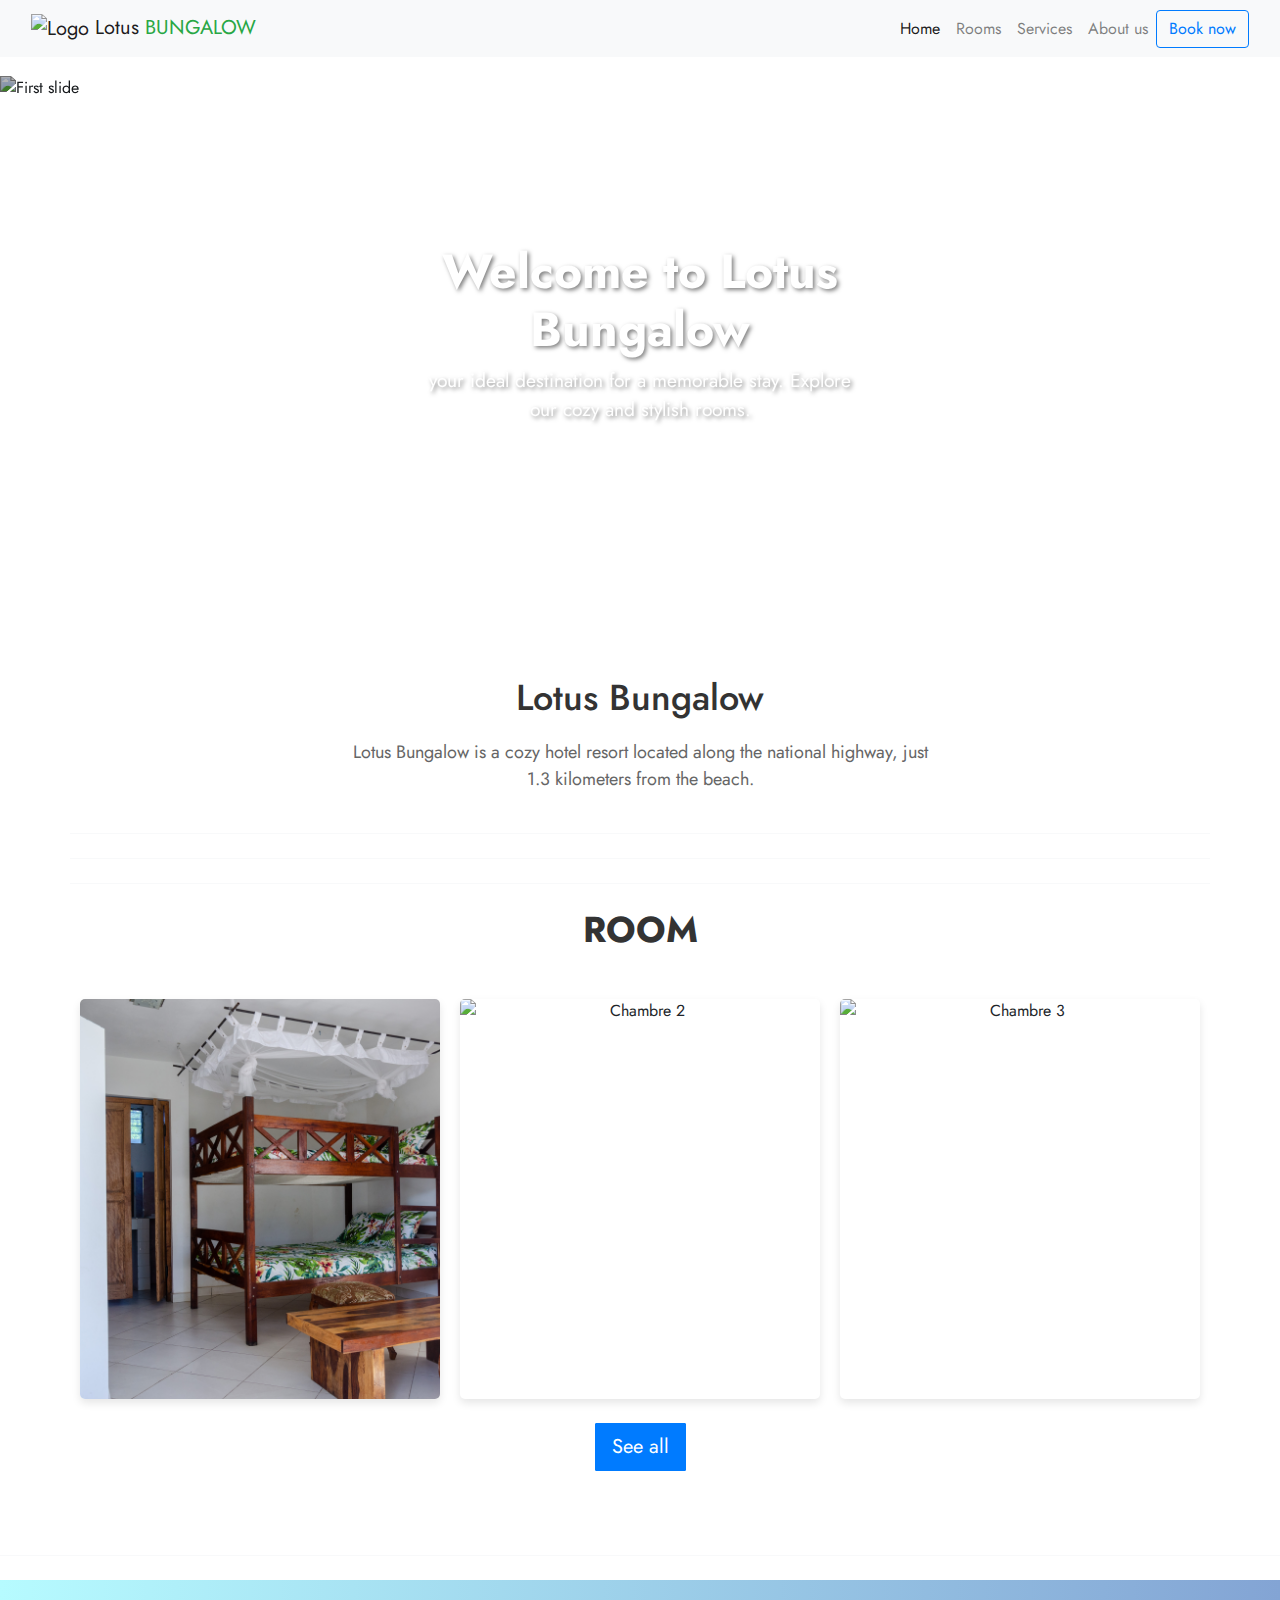
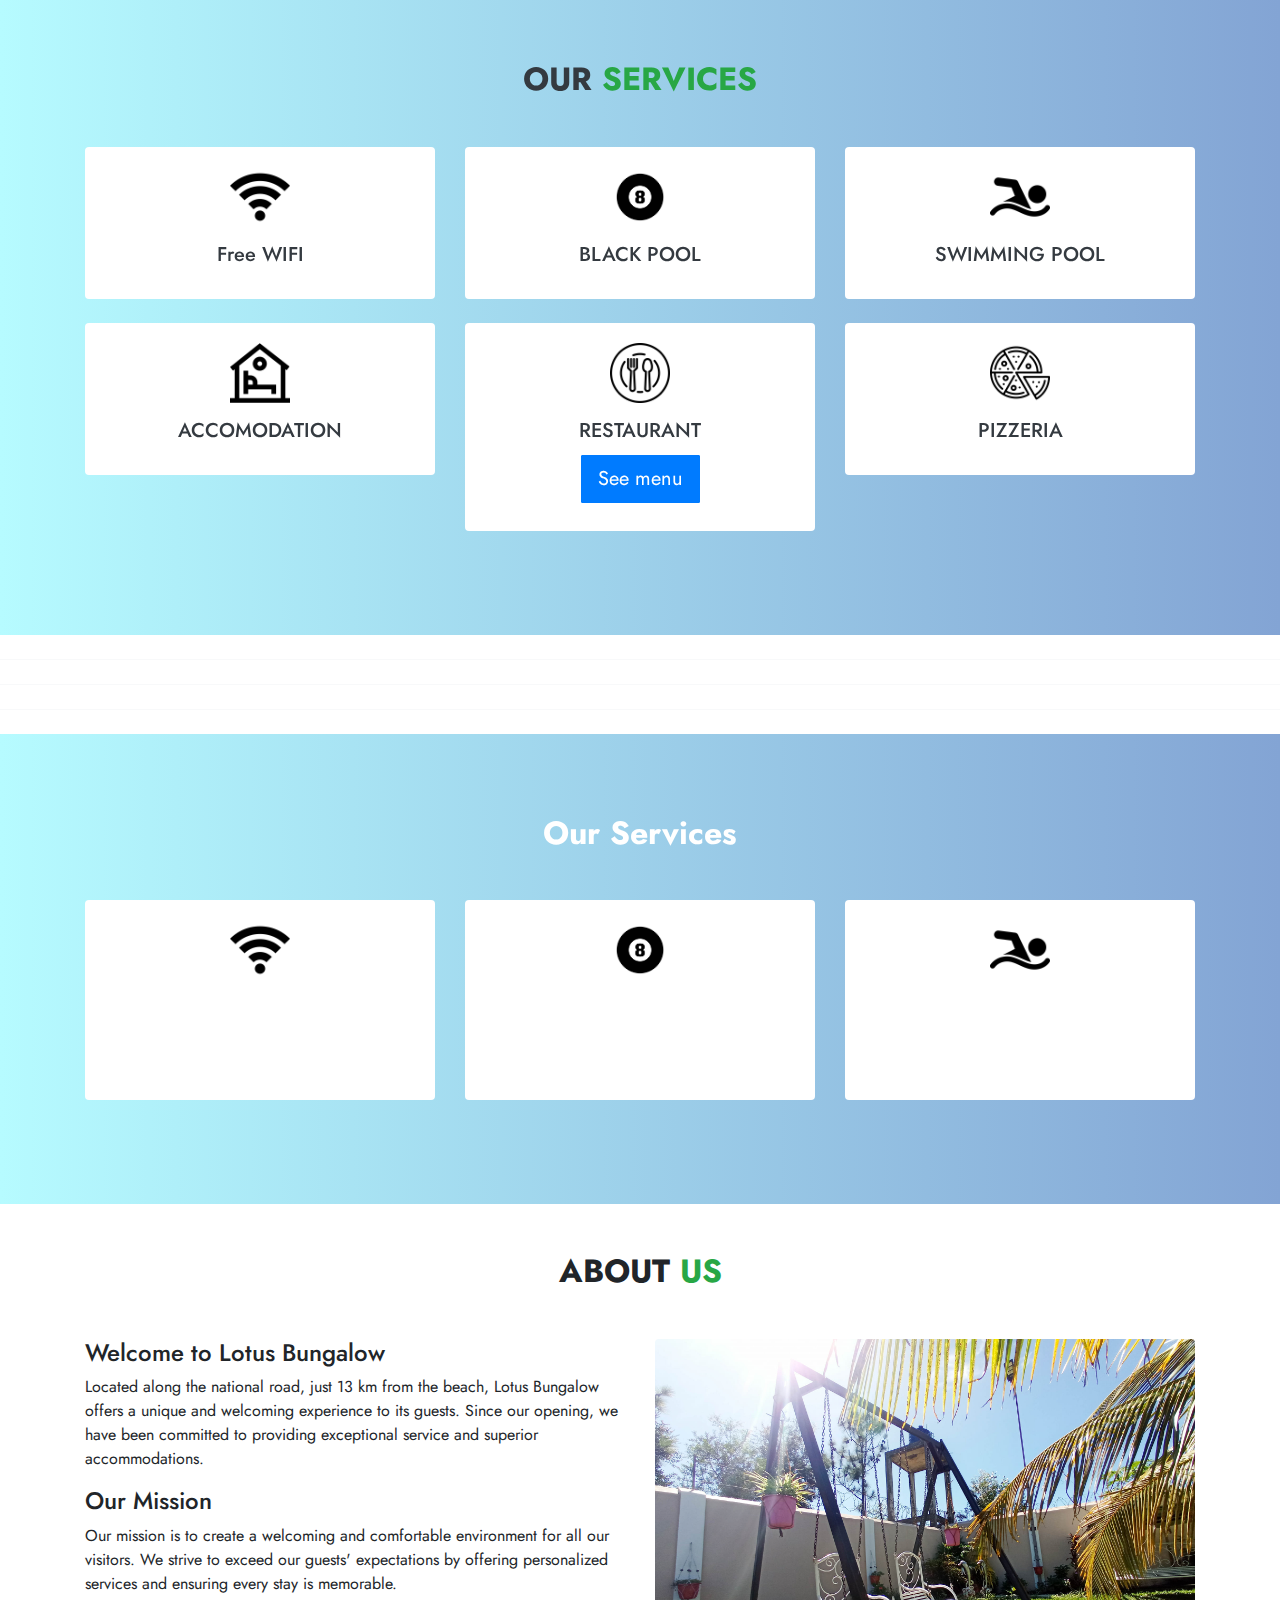
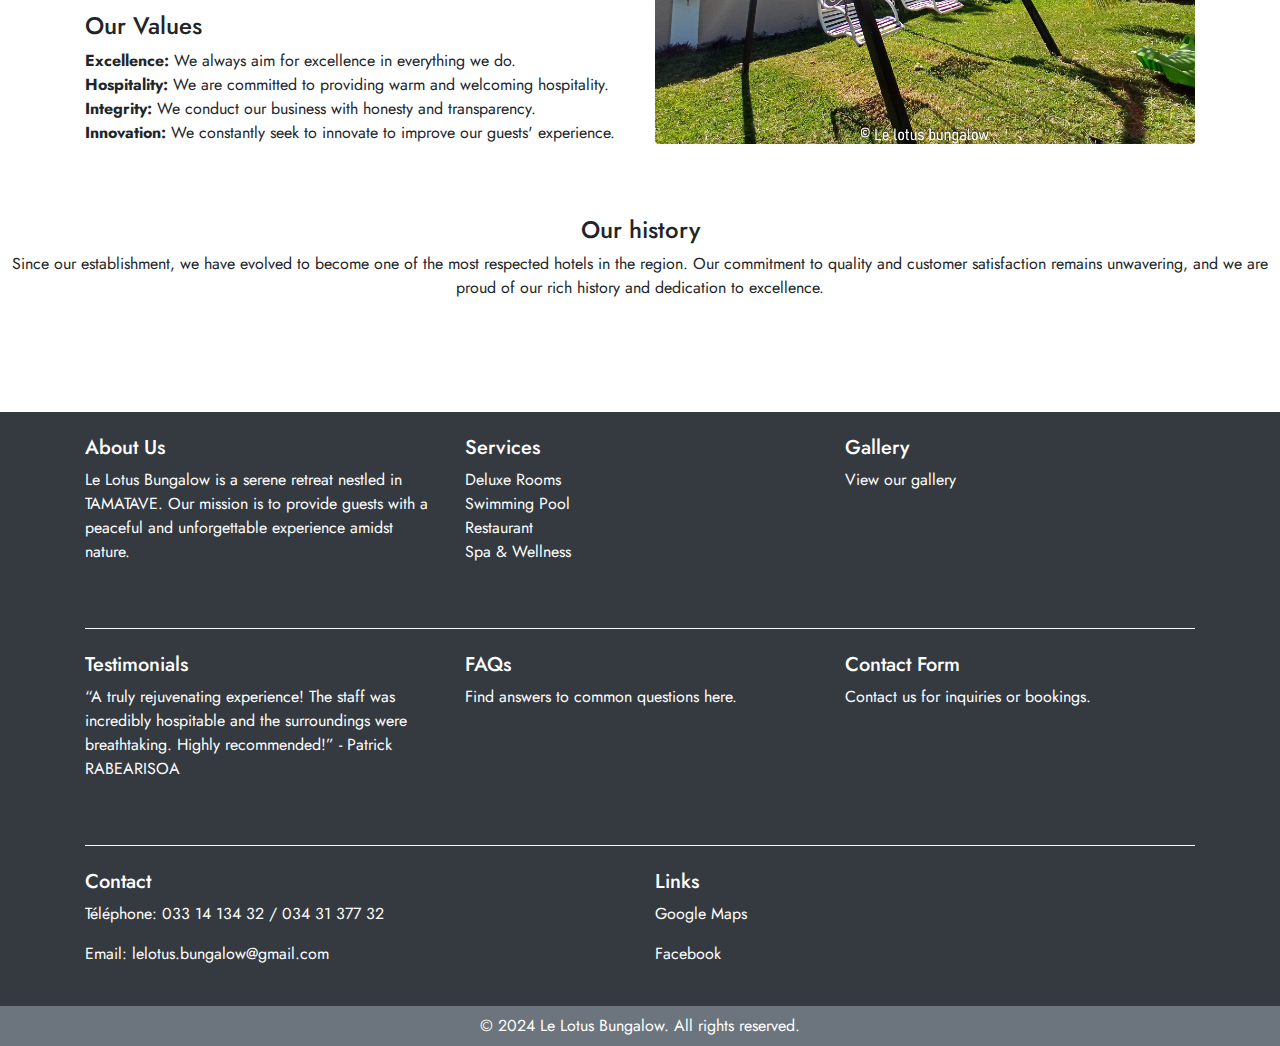
==== commit 4465670c: "Merge branch 'main' of https://github.com/joelitiana/PROJET-WEB1-FINAL-LOTUS" ====
--- a/index.html
+++ b/index.html
@@ -268,6 +268,60 @@
     <hr class="invisible-hr border-top border-light my-4">
 
 
+    
+    <section id="services">
+      <div class="overlay"></div>
+      <div class="container content">
+        <h2 class="text-center font-weight-bold mb-5">Our Services</h2>
+        <div class="row">
+          <div class="col-md-4 mb-4">
+            <div class="card h-100 text-center">
+              <div class="card-body">
+                <img
+                  src="assets/icons/Logo Wifi, wireless logo, Black wifi logo, wifi symbol white, computer Network,Wi-Fi Computer Icons, internet png.jpg"
+                  alt=""
+                  class="service-logo mb-3"
+                />
+                <h5 class="card-title">Free WIFI</h5>
+                <p class="card-text">Enjoy free WIFI throughout the hotel.</p>
+              </div>
+            </div>
+          </div>
+
+          <div class="col-md-4 mb-4">
+            <div class="card h-100 text-center">
+              <div class="card-body">
+                <img
+                  src="assets/icons/Billiards people icon vector image on VectorStock (1).jpg"
+                  alt=""
+                  class="service-logo mb-3"
+                />
+                <h5 class="card-title">Billiards Room</h5>
+                <p class="card-text">
+                  Relax and have fun in our billiards room.
+                </p>
+              </div>
+            </div>
+          </div>
+          <div class="col-md-4 mb-4">
+            <div class="card h-100 text-center">
+              <div class="card-body">
+                <img
+                  src="assets/icons/Iconos de Figura Natacion para descargar gratis.jpg"
+                  alt=""
+                  class="service-logo mb-3"
+                />
+                <h5 class="card-title">Swimming Pool</h5>
+                <p class="card-text">
+                  Enjoy our outdoor swimming pool to relax and refresh.
+                </p>
+              </div>
+            </div>
+          </div>
+        </div>
+      </div>
+    </section>
+
     <!-- About us section JOELITIANA -->
   <section  class="py-5">
     <div class="container">
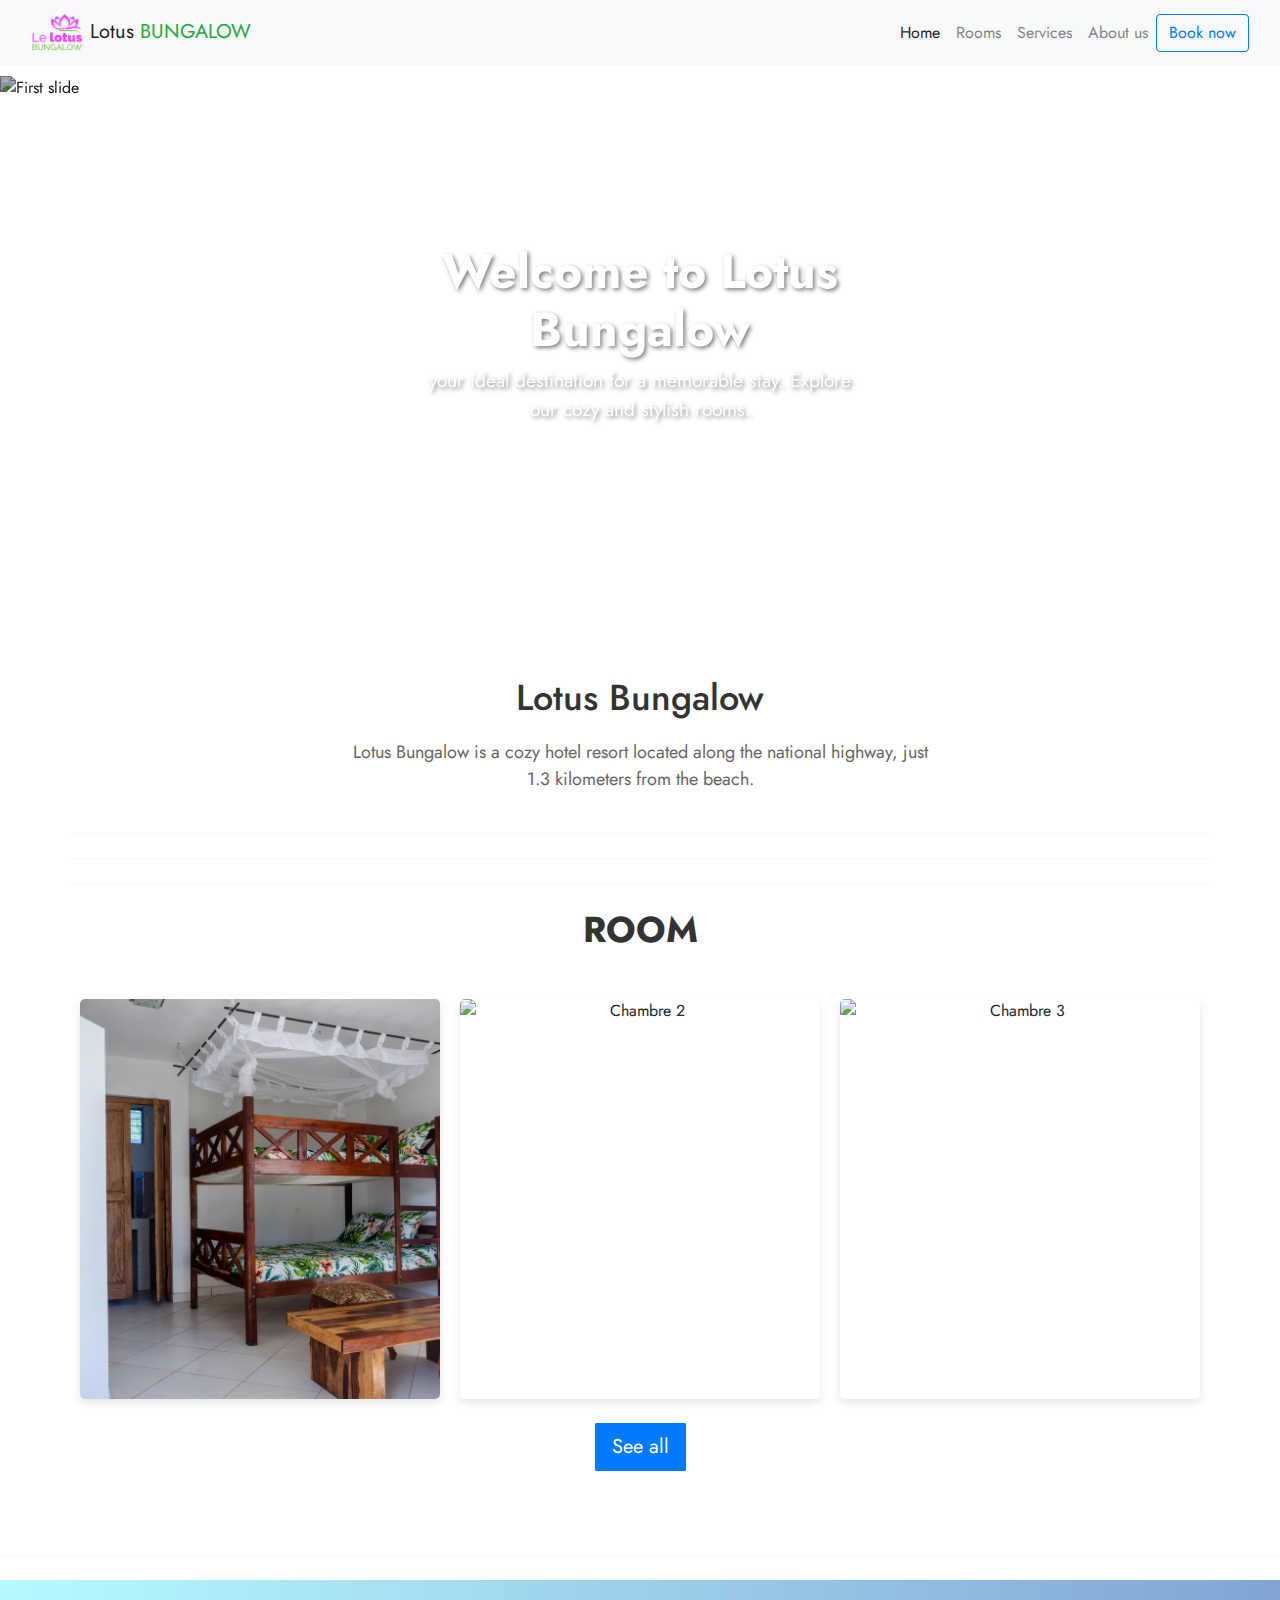
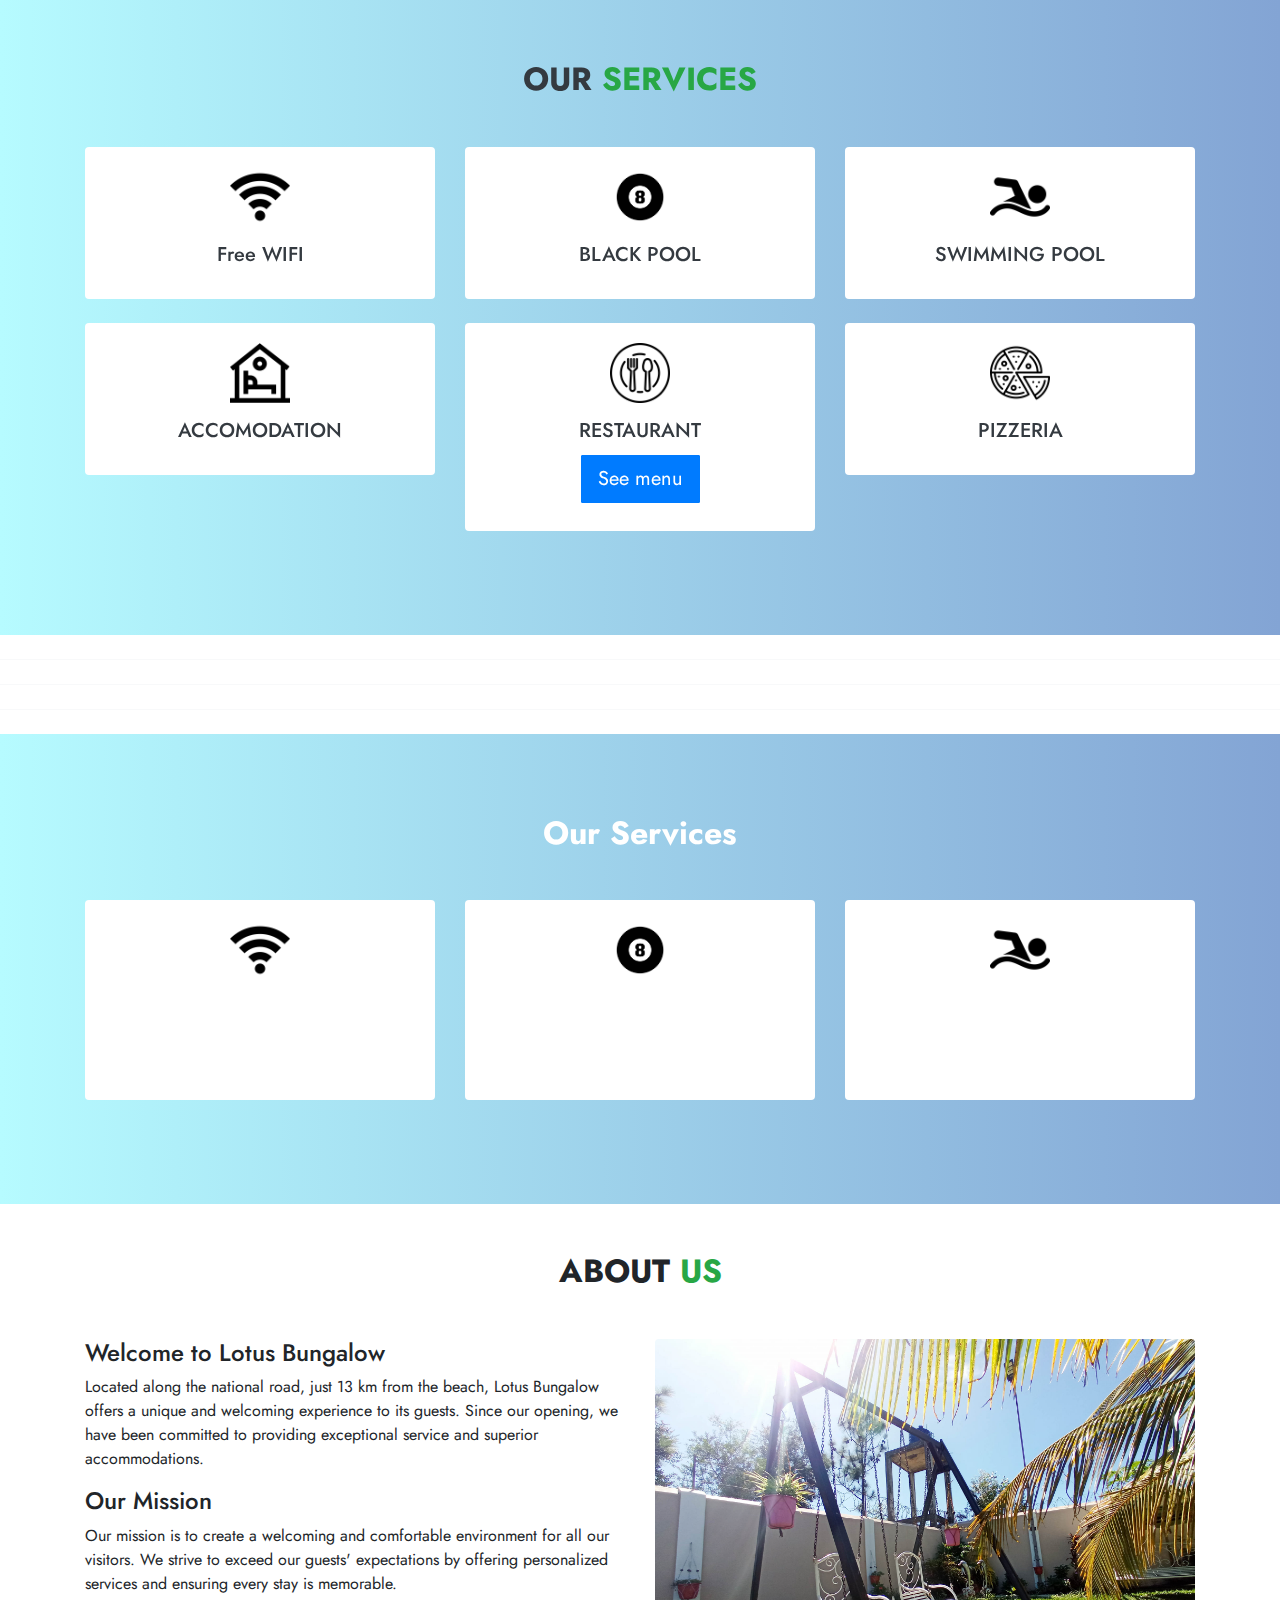
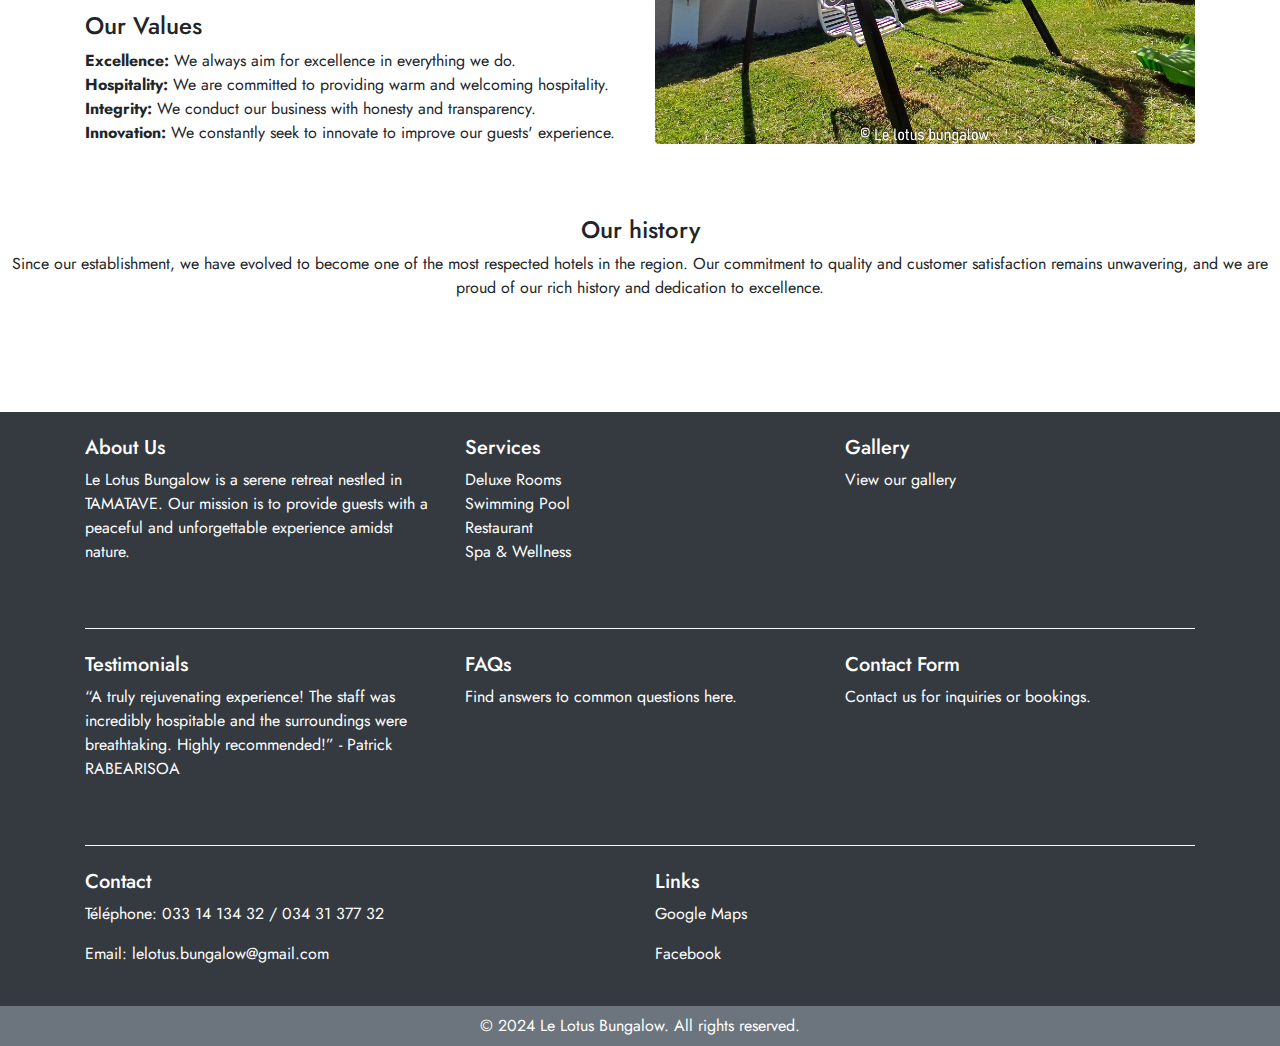
==== commit 40c2b8c3: "fix: html." ====
--- a/index.html
+++ b/index.html
@@ -4,6 +4,7 @@
     <meta charset="UTF-8" />
     <meta name="viewport" content="width=device-width, initial-scale=1.0" />
     <title>lotusbungalow.com</title>
+    <link rel="shortcut icon" type="image/png" href="assets/icons/Logosansfond.svg">
     <link
       rel="stylesheet"
       href="https://stackpath.bootstrapcdn.com/bootstrap/4.5.2/css/bootstrap.min.css"
@@ -18,7 +19,7 @@
       <div class="container-fluid">
         <a class="navbar-brand">
           <img
-            src="assets/icons/Logo sans fond.png"
+            src="assets/icons/Logosansfond.png"
             alt="Logo"
             style="height: 40px"
           />
@@ -321,9 +322,7 @@
         </div>
       </div>
     </section>
-
-    <!-- About us section JOELITIANA -->
-  <section  class="py-5">
+    <section  class="py-5">
     <div class="container">
         <h2 class="text-center font-weight-bold mb-5">ABOUT <span class="text-success">US</span></h2>
         <div class="row">
@@ -354,7 +353,6 @@
   </div>
 </section>
 
- <!-- Footer  JOELITIANA-->
  <footer class="bg-dark text-white mt-5">
   <div class="container py-4">
     <div class="row">
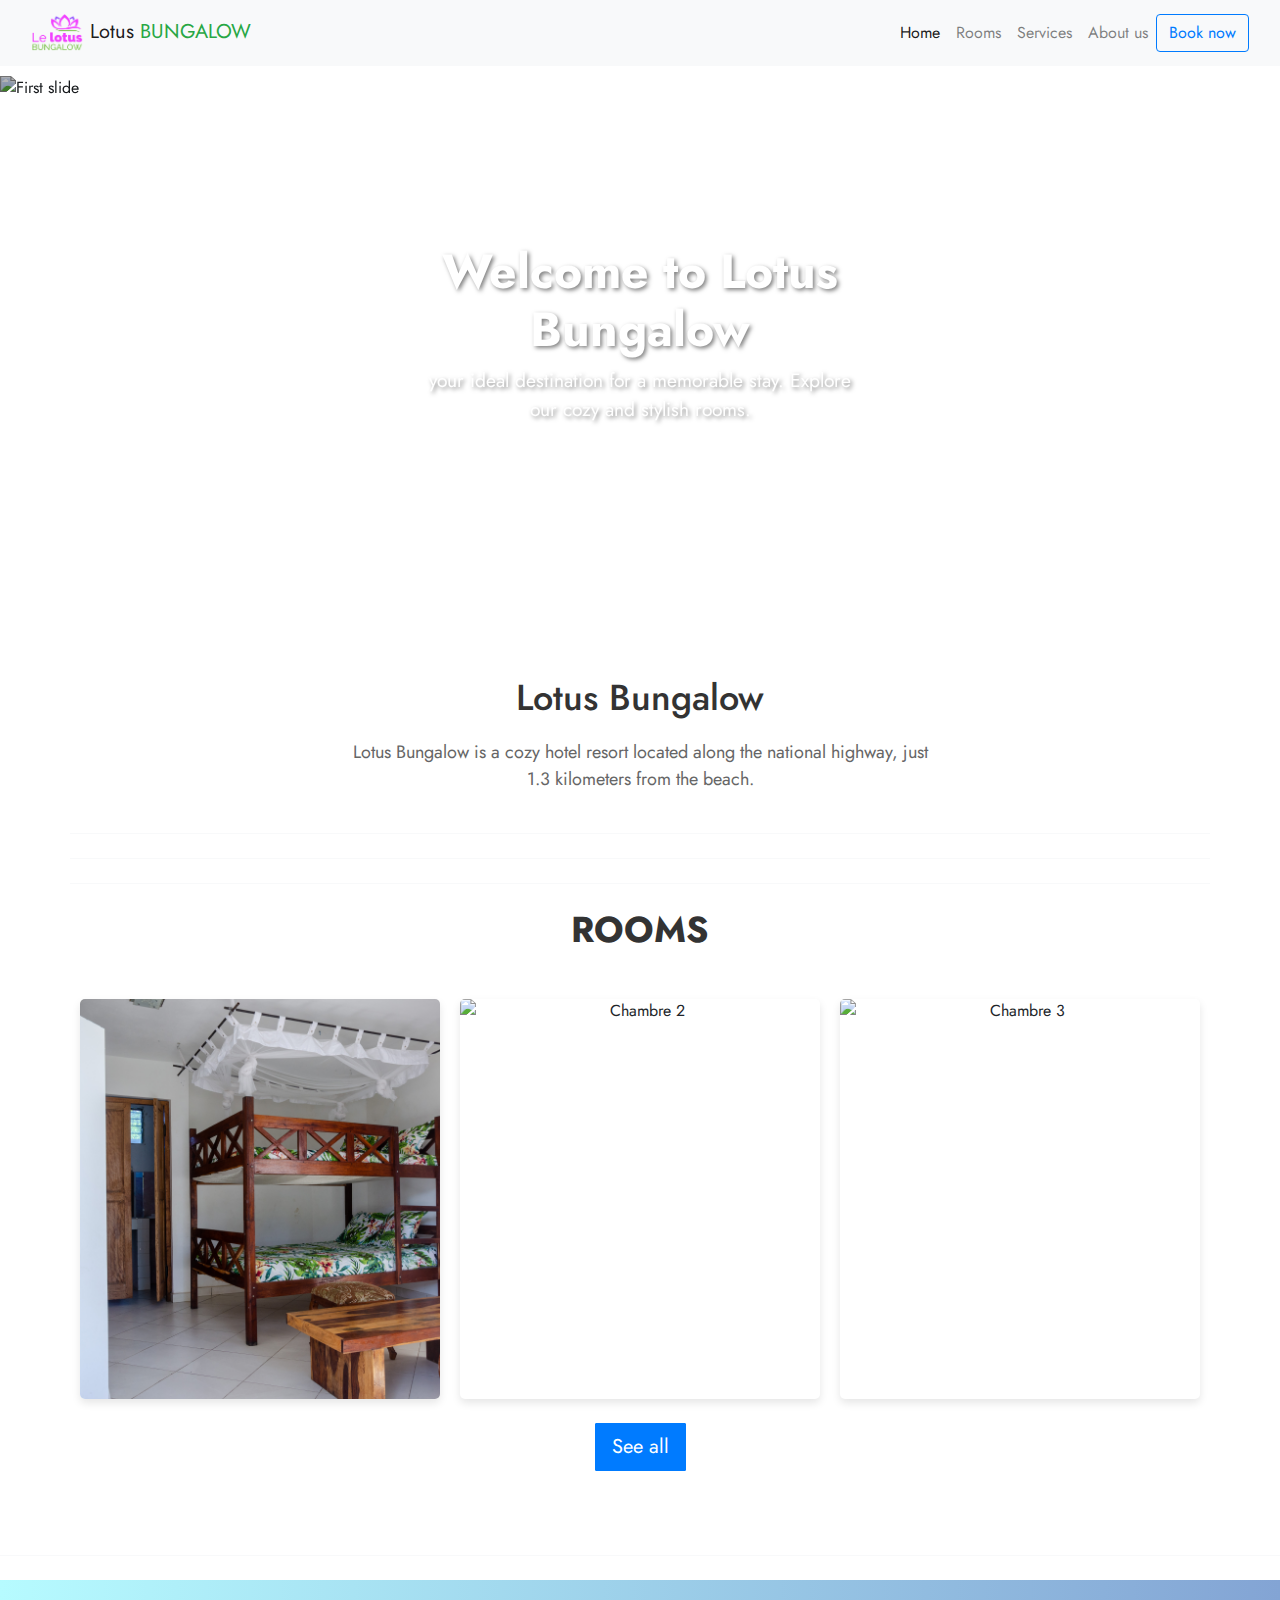
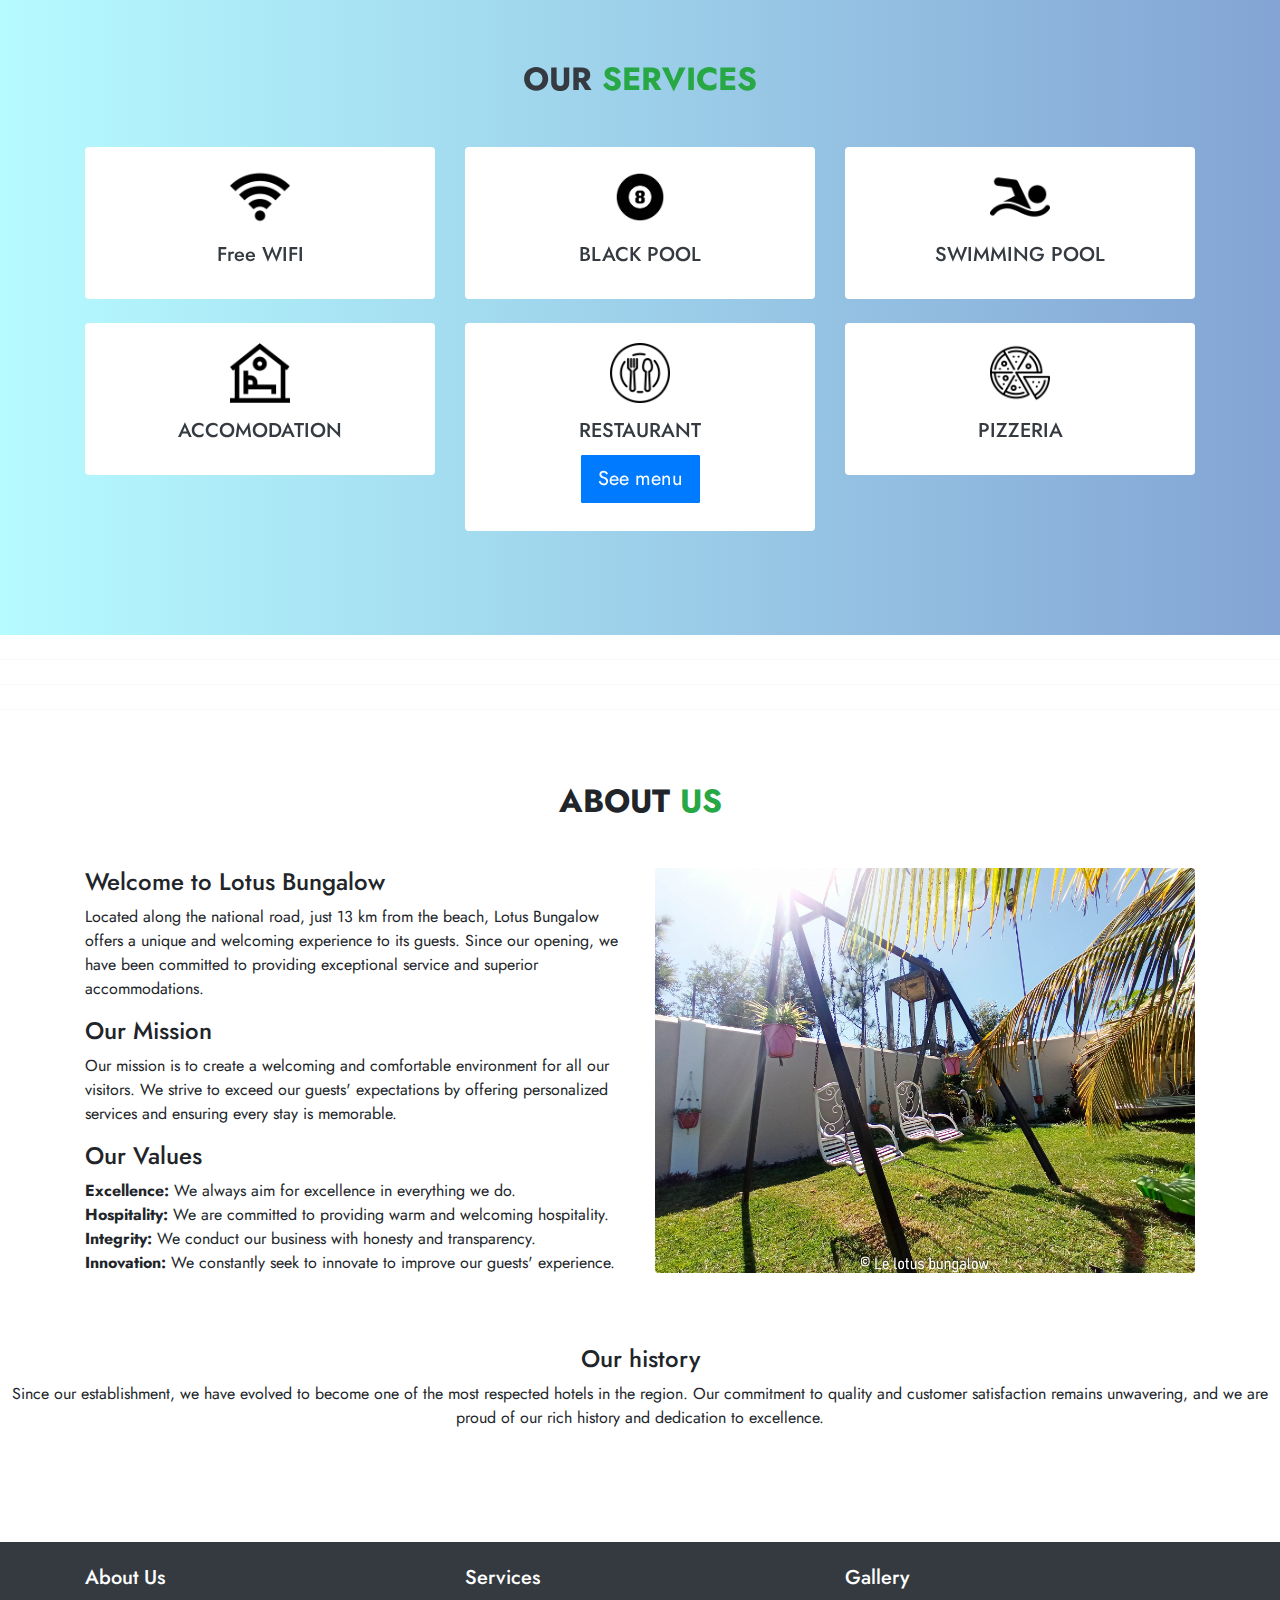
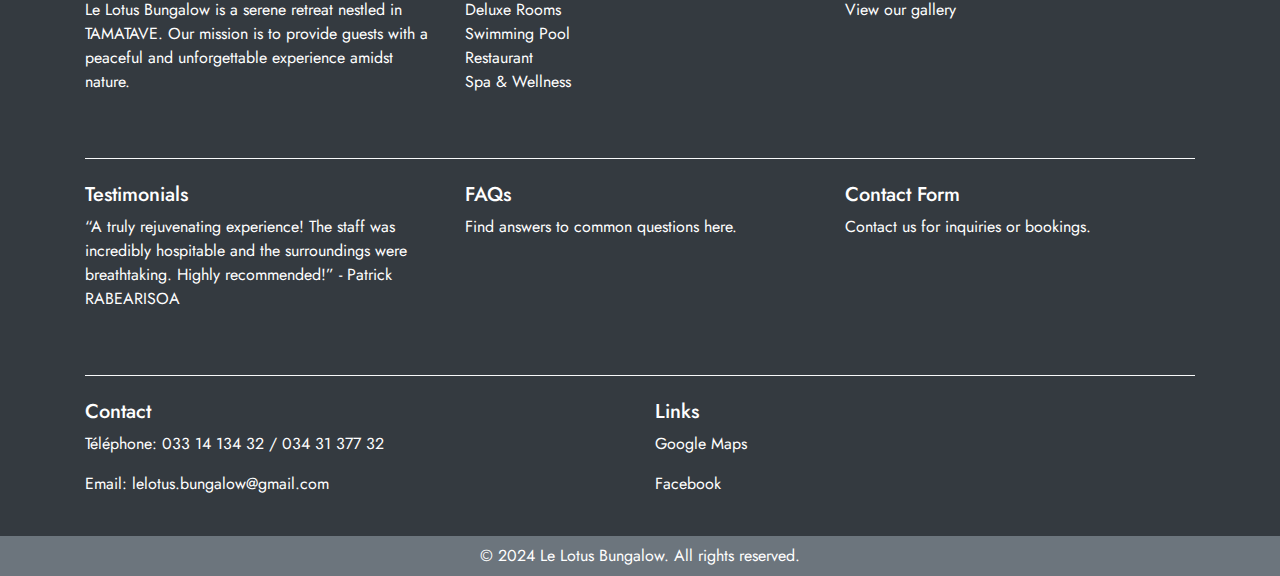
==== commit a476040e: "fix: html element." ====
--- a/index.html
+++ b/index.html
@@ -100,12 +100,12 @@
               alt="Second slide"
             />
             <div class="carousel-caption d-none d-md-block">
-              <h5>Welcome Lotus Bungalow</h5>
+              <h5>Welcome to Lotus Bungalow</h5>
               <p>
                 The perfect place for your stay. Discover our comfortable and
                 elegant rooms.
               </p>
-              <a href="rooms.html" class="btn btn-primary btn-lg">Rooms</a>
+              <a href="rooms.html" class="btn btn-primary btn-lg custom-btn">Rooms</a>
             </div>
           </div>
           <div class="carousel-item">
@@ -120,7 +120,7 @@
                 Indulge in our culinary delights, crafted to tantalize your
                 taste buds.
               </p>
-              <a href="food.html" class="btn btn-primary btn-lg">Food</a>
+              <a href="rooms.html" class="btn btn-primary btn-lg custom-btn">Rooms</a>
             </div>
           </div>
         </div>
@@ -152,7 +152,7 @@
         </p >
         <hr class="invisible-hr border-top border-light my-4" id="room"> <hr class="border-top border-light my-4">
         <hr class="invisible-hr border-top border-light my-4">
-        <h2 class="text-center font-weight-bold mb-5">ROOM</h2>
+        <h2 class="text-center font-weight-bold mb-5">ROOMS</h2>
 
         <div class="room-images">
           <img
@@ -268,60 +268,6 @@
     <hr class="invisible-hr border-top border-light my-4">
     <hr class="invisible-hr border-top border-light my-4">
 
-
-    
-    <section id="services">
-      <div class="overlay"></div>
-      <div class="container content">
-        <h2 class="text-center font-weight-bold mb-5">Our Services</h2>
-        <div class="row">
-          <div class="col-md-4 mb-4">
-            <div class="card h-100 text-center">
-              <div class="card-body">
-                <img
-                  src="assets/icons/Logo Wifi, wireless logo, Black wifi logo, wifi symbol white, computer Network,Wi-Fi Computer Icons, internet png.jpg"
-                  alt=""
-                  class="service-logo mb-3"
-                />
-                <h5 class="card-title">Free WIFI</h5>
-                <p class="card-text">Enjoy free WIFI throughout the hotel.</p>
-              </div>
-            </div>
-          </div>
-
-          <div class="col-md-4 mb-4">
-            <div class="card h-100 text-center">
-              <div class="card-body">
-                <img
-                  src="assets/icons/Billiards people icon vector image on VectorStock (1).jpg"
-                  alt=""
-                  class="service-logo mb-3"
-                />
-                <h5 class="card-title">Billiards Room</h5>
-                <p class="card-text">
-                  Relax and have fun in our billiards room.
-                </p>
-              </div>
-            </div>
-          </div>
-          <div class="col-md-4 mb-4">
-            <div class="card h-100 text-center">
-              <div class="card-body">
-                <img
-                  src="assets/icons/Iconos de Figura Natacion para descargar gratis.jpg"
-                  alt=""
-                  class="service-logo mb-3"
-                />
-                <h5 class="card-title">Swimming Pool</h5>
-                <p class="card-text">
-                  Enjoy our outdoor swimming pool to relax and refresh.
-                </p>
-              </div>
-            </div>
-          </div>
-        </div>
-      </div>
-    </section>
     <section  class="py-5">
     <div class="container">
         <h2 class="text-center font-weight-bold mb-5">ABOUT <span class="text-success">US</span></h2>
--- a/assets/css/style.css
+++ b/assets/css/style.css
@@ -72,6 +72,9 @@
 .carousel-item img {
   height: 100%;
   object-fit: cover;
+}
+.custom-btn {
+  font-size: x-large;
 }
 
 .carousel-caption {
